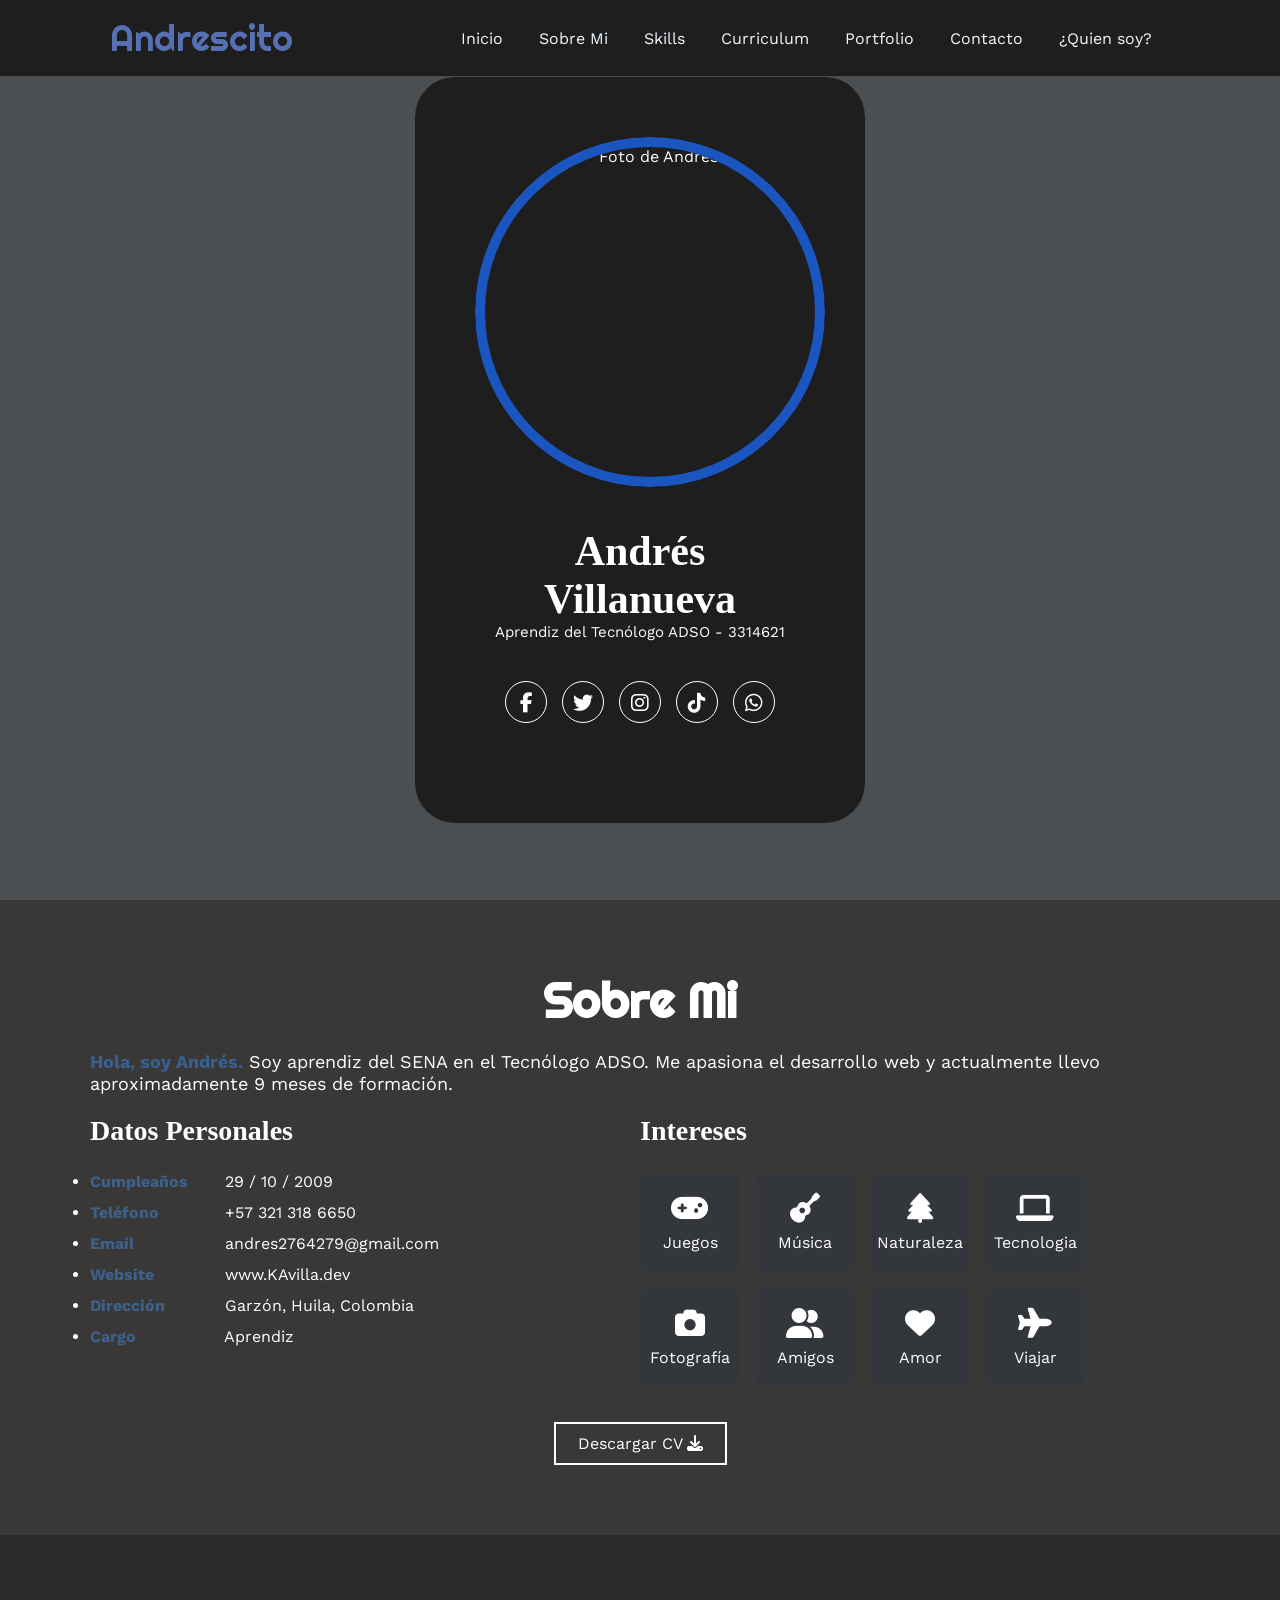
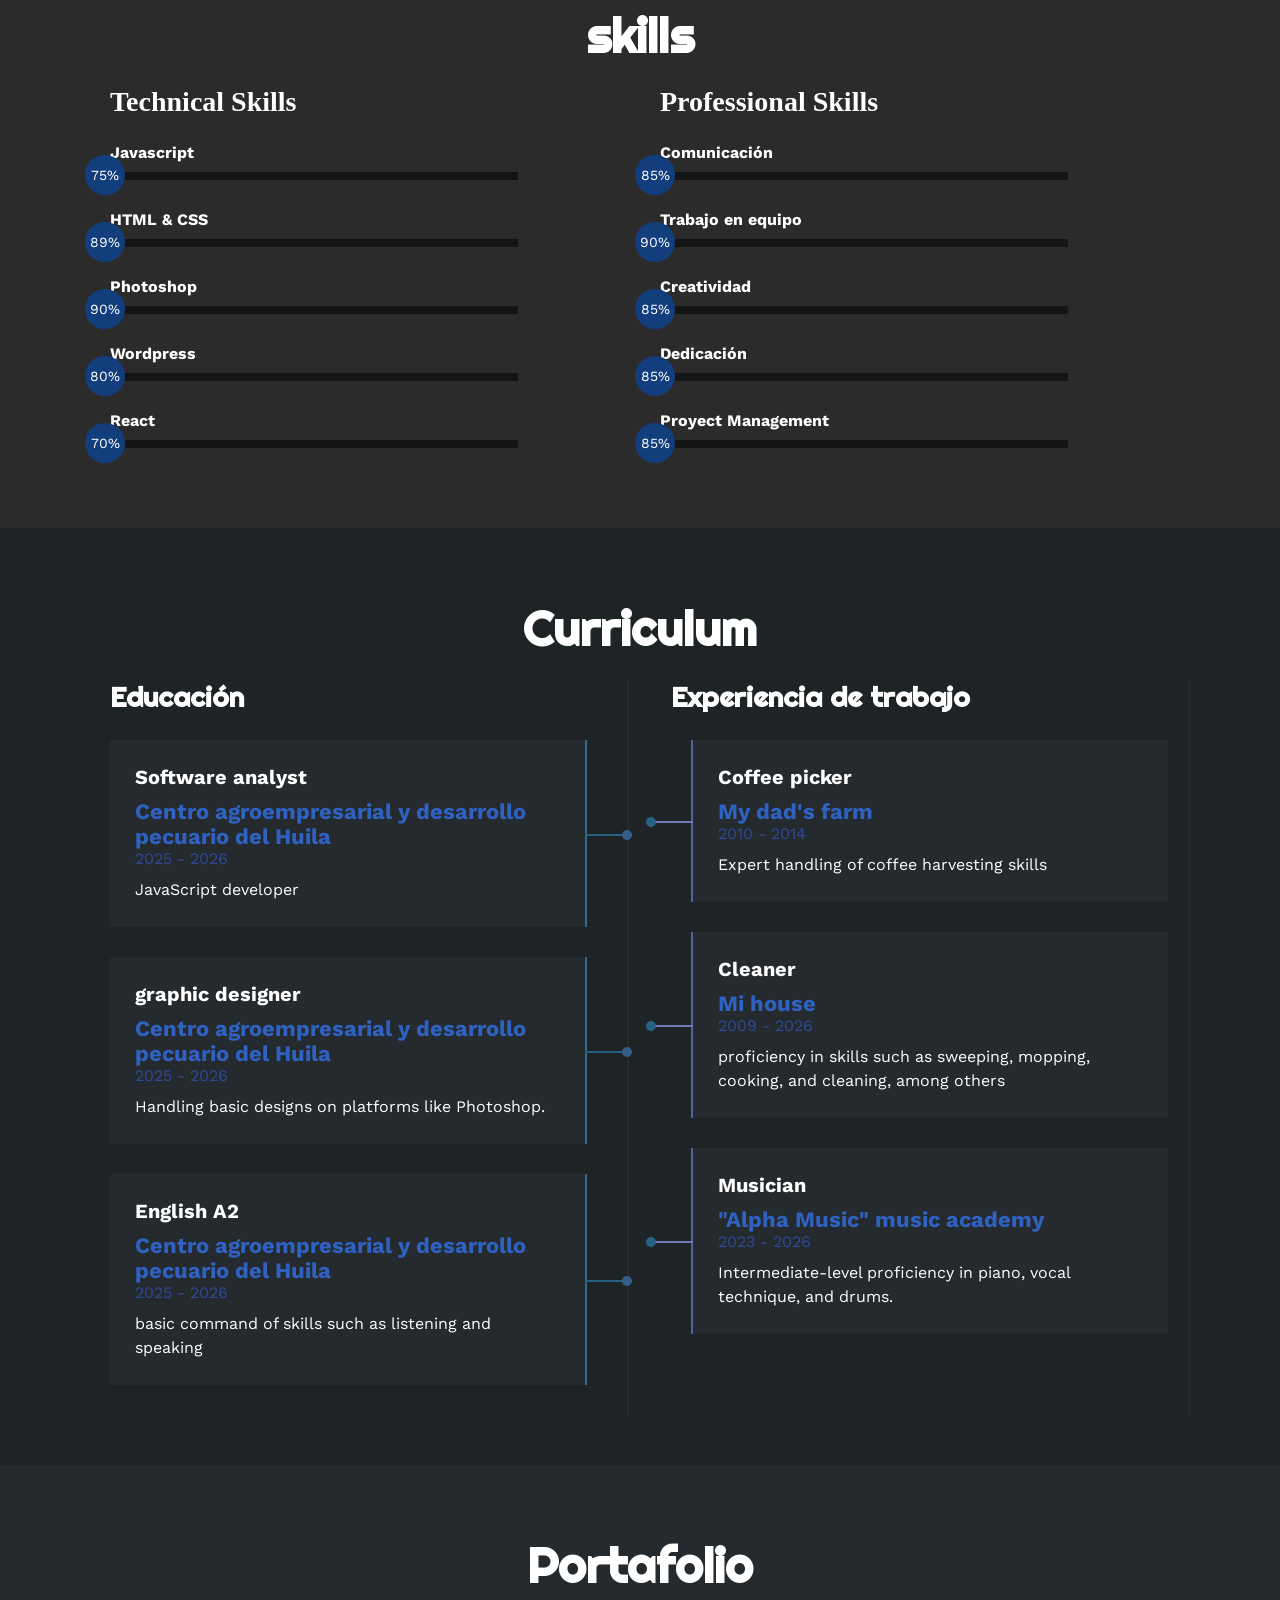
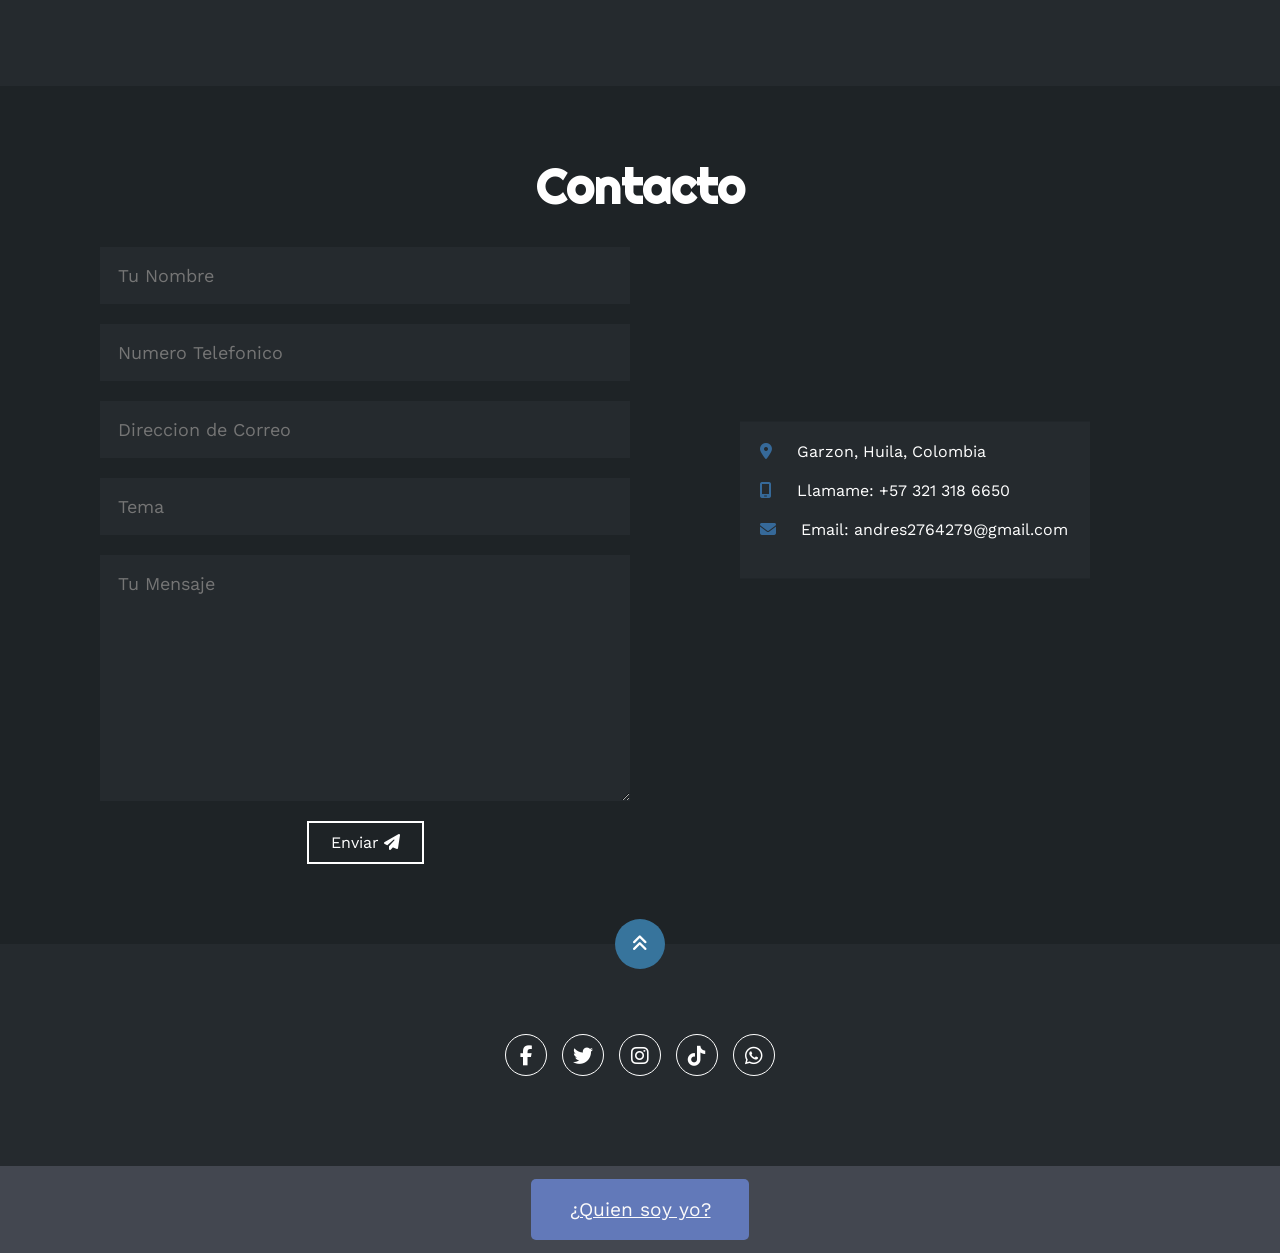
==== index.html @ ea1ba49a "Primera carga del portafolio con estructura" ====
<!DOCTYPE html>
<html lang="en">

<head>
    <meta charset="UTF-8">
    <meta name="viewport" content="width=device-width, initial-scale=1.0">
    <link rel="stylesheet" href="https://cdnjs.cloudflare.com/ajax/libs/font-awesome/6.3.0/css/all.min.css">
    <link rel="stylesheet" href="css/styles.css">
    <title>Portafolio</title>
</head>

<body>

    <div class="container-header">
        <header>

            <div class="logo">
                <a href="#">Andrescito</a>
            </div>

            <nav id="nav">
                <ul>
                    <li><a href="#inicio" onclick="seleccionar()">Inicio</a></li>
                    <li><a href="#sobremi" onclick="seleccionar()">Sobre Mi</a></li>
                    <li><a href="#skills" onclick="seleccionar()">Skills</a></li>
                    <li><a href="#curriculum" onclick="seleccionar()">Curriculum</a></li>
                    <li><a href="#portfolio" onclick="seleccionar()">Portfolio</a></li>
                    <li><a href="#contacto" onclick="seleccionar()">Contacto</a></li>
                    <li><a href="#quiensoy" onclick="seleccionar()">¿Quien soy?</a></li>
                </ul>
            </nav>

            <div class="nav-responsive" onclick="mostrarOcultarMenu()">
                <i class="fa-solid fa-bars"></i>
            </div>

        </header>
    </div>
    
    <section id="inicio" class="inicio">

        <div class="container-banner">

            <div class="container-img">
                <img src="img/andres1.jpeg" alt="Foto de Andrés">
            </div>

            <h1>Andrés Villanueva</h1>

            <h2>Aprendiz del Tecnólogo ADSO - 3314621</h2>

            <div class="redes">
                <a href="https://www.facebook.com/andres.villanueva.492855" target="_blank">
                    <i class="fa-brands fa-facebook-f"></i></a>

                <a href="https://x.com/@AndrsVi8139067" target="_blank">
                    <i class="fa-brands fa-twitter"></i></a>

                <a href="https://www.instagram.com/andresvillanueva304" target="_blank">
                    <i class="fa-brands fa-instagram"></i></a>

                <a href="https://www.tiktok.com/@andres._.6650" target="_blank" rel="noopener noreferrer">
                <i class="fa-brands fa-tiktok"></i></a>

                <a href="https://wa.me/573213186650" target="_blank" rel="noopener noreferrer">
                <i class="fa-brands fa-whatsapp"></i></a>

            </div>

        </div>

    </section>
    
    <section id="sobremi" class="sobremi">

        <div class="container-section">

            <h2>Sobre Mi</h2>

            <p>
                <span>Hola, soy Andrés.</span>
                Soy aprendiz del SENA en el Tecnólogo ADSO. Me apasiona el desarrollo web y
                actualmente llevo aproximadamente 9 meses de formación.
            </p>

            <div class="fila">

                <div class="col">

                    <h3>Datos Personales</h3>

                    <ul>

                        <li>
                            <strong>Cumpleaños</strong>
                            29 / 10 / 2009
                        </li>

                        <li>
                            <strong>Teléfono</strong>
                            +57 321 318 6650
                        </li>

                        <li>
                            <strong>Email</strong>
                            andres2764279@gmail.com
                        </li>

                        <li>
                            <strong>Website</strong>
                            www.KAvilla.dev
                        </li>

                        <li>
                            <strong>Dirección</strong>
                            Garzón, Huila, Colombia
                        </li>

                        <li>
                            <strong>Cargo</strong>
                            Aprendiz
                        </li>

                    </ul>

                </div>

                <div class="col">

                    <h3>Intereses</h3>

                    <div class="container-intereses">

                        <div class="interes">
                            <i class="fa-solid fa-gamepad"></i>
                            <span>Juegos</span>
                        </div>

                        <div class="interes">
                            <i class="fa-solid fa-guitar"></i>
                            <span>Música</span>
                        </div>

                        <div class="interes">
                            <i class="fa-solid fa-tree"></i>
                            <span>Naturaleza</span>
                        </div>

                        <div class="interes">
                            <i class="fa-solid fa-laptop"></i>
                            <span>Tecnologia</span>
                        </div>

                        <div class="interes">
                            <i class="fa-solid fa-camera"></i>
                            <span>Fotografía</span>
                        </div>

                        <div class="interes">
                            <i class="fa-solid fa-user-group"></i>
                            <span>Amigos</span>
                        </div>

                        <div class="interes">
                            <i class="fa-solid fa-heart"></i>
                            <span>Amor</span>
                        </div>

                        <div class="interes">
                            <i class="fa-solid fa-plane"></i>
                            <span>Viajar</span>
                        </div>

                    </div>

                </div>

            </div>

            <button>
                Descargar CV
                <i class="fa-solid fa-download"></i>
                <span class="overlay"></span>
            </button>

        </div>

    </section>

    <section id="skills" class="skills">
        <div class="container-section">
            <h2>skills</h2>
            <div class="fila">
                <div class="col">
                    <h3>Technical Skills</h3>
                    <div class="skill">
                        <span>Javascript</span>
                        <div class="barra-skill">
                            <div class="progreso">
                                <span>75%</span>
                            </div>
                        </div>
                    </div>
                    <div class="skill">
                        <span>HTML & CSS</span>
                        <div class="barra-skill">
                            <div class="progreso">
                                <span>89%</span>
                            </div>
                        </div>
                    </div>
                    <div class="skill">
                        <span>Photoshop</span>
                        <div class="barra-skill">
                            <div class="progreso">
                                <span>90%</span>
                            </div>
                        </div>
                    </div>
                    <div class="skill">
                        <span>Wordpress</span>
                        <div class="barra-skill">
                            <div class="progreso">
                                <span>80%</span>
                            </div>
                        </div>
                    </div>
                    <div class="skill">
                        <span>React</span>
                        <div class="barra-skill">
                            <div class="progreso">
                                <span>70%</span>
                            </div>
                        </div>
                    </div>
                </div>

                <div class="col">
                    <h3>Professional Skills</h3>
                    <div class="skill">
                            <span>Comunicación</span>
                            <div class="barra-skill">
                                <div class="progreso">
                                    <span>85%</span>
                                </div>
                            </div>
                    </div>
                    <div class="skill">
                            <span>Trabajo en equipo</span>
                            <div class="barra-skill">
                                <div class="progreso">
                                    <span>90%</span>
                                </div>
                            </div>
                    </div>
                    <div class="skill">
                            <span>Creatividad</span>
                            <div class="barra-skill">
                                <div class="progreso">
                                    <span>85%</span>
                                </div>
                            </div>
                    </div>
                    <div class="skill">
                            <span>Dedicación</span>
                            <div class="barra-skill">
                                <div class="progreso">
                                    <span>85%</span>
                                </div>
                            </div>
                    </div>
                    <div class="skill">
                            <span>Proyect Management</span>
                            <div class="barra-skill">
                                <div class="progreso">
                                    <span>85%</span>
                                </div>
                            </div>
                    </div>
                </div>
            </div>
        </div>
    </section>

    <section id="curriculum" class="curriculum">
        <div class="container-section">
            <h2>Curriculum</h2>
            <div class="fila">
                <div class="col izquierda">
                    <h3>Educación</h3>
                    <div class="item izq">
                        <h4>Software analyst</h4>
                        <span class="casa">Centro agroempresarial y desarrollo pecuario del Huila</span>
                        <span class="fecha">2025 - 2026</span>
                        <p>JavaScript developer</p>
                        <div class="conectori">
                            <div class="circuloi"></div>
                        </div>
                    </div>
                    <div class="item izq">
                        <h4>graphic designer</h4>
                        <span class="casa">Centro agroempresarial y desarrollo pecuario del Huila</span>
                        <span class="fecha">2025 - 2026</span>
                        <p>Handling basic designs on platforms like Photoshop.</p>
                        <div class="conectori">
                            <div class="circuloi"></div>
                        </div>
                    </div>
                    <div class="item izq">
                        <h4>English A2</h4>
                        <span class="casa">Centro agroempresarial y desarrollo pecuario del Huila</span>
                        <span class="fecha">2025 - 2026</span>
                        <p>basic command of skills such as listening and speaking</p>
                        <div class="conectori">
                            <div class="circuloi"></div>
                        </div>
                    </div>
                </div>
                <div class="col derecha">
                    <h3>Experiencia de trabajo</h3>
                    <div class="item der">
                        <h4>Coffee picker</h4>
                        <span class="casa">My dad's farm</span>
                        <span class="fecha">2010 - 2014</span>
                        <p>Expert handling of coffee harvesting skills</p>
                        <div class="conectord">
                            <div class="circulod"></div>
                        </div>
                    </div>
                    <div class="item der">
                        <h4>Cleaner</h4>
                        <span class="casa">Mi house</span>
                        <span class="fecha">2009 - 2026</span>
                        <p>proficiency in skills such as sweeping, mopping, cooking, and cleaning, among others</p>
                        <div class="conectord">
                            <div class="circulod"></div>
                        </div>
                    </div>
                    <div class="item der">
                        <h4>Musician</h4>
                        <span class="casa">"Alpha Music" music academy</span>
                        <span class="fecha">2023 - 2026</span>
                        <p>Intermediate-level proficiency in piano, vocal technique, and drums.</p>
                        <div class="conectord">
                            <div class="circulod"></div>
                        </div>
                    </div>
                </div>
            </div>
        </div>
    </section>

    <section id="portfolio" class="portfolio">
        <div class="container-section">
            <h2>Portafolio</h2>
            <div class="galeria">
                <div class="proyecto">
                    <img src="img/p1.jpeg" alt="">
                    <div class="overlay">
                        <h3>Ejercicio de desarrollo de sofware</h3>
                        <p>Fotografia</p>
                    </div>
                </div>
                <div class="proyecto">
                    <img src="img/p2.jpeg" alt="">
                    <div class="overlay">
                        <h3>Ejercicio de desarrollo de sofware</h3>
                        <p>Fotografia</p>
                    </div>
                </div>
                <div class="proyecto">
                    <img src="img/p3.jpeg" alt="">
                    <div class="overlay">
                        <h3>Ejercicio de desarrollo de sofware</h3>
                        <p>Fotografia</p>
                    </div>
                </div>
                <div class="proyecto">
                    <img src="img/p4.jpeg" alt="">
                    <div class="overlay">
                        <h3>Ejercicio de desarrollo de sofware</h3>
                        <p>Fotografia</p>
                    </div>
                </div>
                <div class="proyecto">
                    <img src="img/p5.jpeg" alt="">
                    <div class="overlay">
                        <h3>Ejercicio de desarrollo de sofware/h3>
                        <p>Fotografia</p>
                    </div>
                </div>
                <div class="proyecto">
                    <img src="img/p6.jpeg" alt="">
                    <div class="overlay">
                        <h3>Ejercicio de desarrollo de sofware</h3>
                        <p>Fotografia</p>
                    </div>
                </div>
            </div>
        </div>
    </section>
    <section id="contacto" class="contacto">
        <div class="container-section">
            <h2>Contacto</h2>
            <div class="fila">
                <div class="col">
                    <input type="text" placeholder="Tu Nombre">
                    <input type="email" placeholder="Numero Telefonico">
                    <input type="text" placeholder="Direccion de Correo">
                    <input type="text" placeholder="Tema">
                    <textarea name="" id="" cols="30" rows="10" placeholder="Tu Mensaje"></textarea>
                    <button>Enviar
                        <i class="fa-solid fa-paper-plane"></i>
                        <span class="overlay"></span>
                    </button>
                </div>
                <div class="col">
                    <img src="img/ubicación3.jpeg" alt="">
                    <div class="info">
                        <ul>
                            <li>
                                <i class="fa-solid fa-location-dot"></i>
                                Garzon, Huila, Colombia
                            </li>
                            <li>
                                <i class="fa-solid fa-mobile-screen"></i>
                                Llamame: +57 321 318 6650
                            </li>
                            <li>
                                <i class="fa-solid fa-envelope"></i>
                                Email: andres2764279@gmail.com
                            </li>
                        </ul>
                    </div>
                </div>
            </div>
        </div>
    </section>

    <footer>
        <a href="#inicio" class="arriba">
            <i class="fa-solid fa-angles-up"></i>
        </a>
        <div class="redes">
            <a href="#"><i class="fa-brands fa-facebook-f"></i></a>
            <a href="#"><i class="fa-brands fa-twitter"></i></a>
            <a href="#"><i class="fa-brands fa-instagram"></i></a>
            <a href="#"><i class="fa-brands fa-tiktok"></i></a>
            <a href="#"><i class="fa-brands fa-whatsapp"></i></a>
        </div>
    </footer>
    <script src="js/script.js"></script>

    <section id="quiensoy" class="quiensoy">
        <div class="contenedor">
            <a href="quiensoyyo/index.html" target="_blank" class="boton">¿Quien soy yo?</a>
            
        </div>
    </section>
    
</body>
</html>
---- css/styles.css ----
@import url('https://fonts.googleapis.com/css2?family=Righteous&family=Work+Sans:wght@100;200;400;600;800&display=swap');

*{
    box-sizing: border-box;
    font-family: 'Work Sans';
    margin: 0;
    padding: 0;
}

html{
    scroll-behavior: smooth;
}   

.container-header{
    background: #1e1e1e;
    position: fixed;
    width: 100%;
    top: 0;
    left: 0;
    z-index: 99;
}

.container-header header {
    max-width: 1100px; 
    margin: auto;
    display: flex;
    justify-content: space-between;
    align-items: center;
    padding: 15px 20px;
}

.container-header header .logo a{
    font-family: 'Righteous';
    font-size: 36px;
    color: rgb(87, 112, 180);
    text-decoration: none;
}

.container-header header ul{
    display: flex;
    list-style: none;
}

.container-header header nav ul li a{
    text-align: none;
    color: aliceblue;
    margin: 0 15px;
    padding: 3px;
    transition: .5s;
    text-decoration: none;
}

.container-header header nav ul li a:hover{
    color: rgb(63, 126, 163);
}

.nav-responsive{
    background-color: rgb(97, 119, 180);
    color: #fff;
    padding: 5px 10px;
    border-radius: 5px;
    cursor: pointer;
    display: none;
}

.inicio {
   
    background: linear-gradient(to top, rgba(30, 35, 38, 0.8), rgba(30, 35, 38, 0.8)), url(../img/fondo.jpeg) no-repeat center center;
    background-size: cover;
    height: 100vh;
    color: #fff;
    display: flex;
    align-items: center;
}


.container-img {
    border-radius: 50%; 
    overflow: hidden;   
    width: 350px; 
    height: 350px;
}

.container-img img {
    width: 100%;
    height: 100%;
    object-fit: cover; 
}

.inicio .container-banner{
    padding: 60px;
    background-color: #1e1e1e;
    max-width: 450px;
    margin: auto;
    text-align: center;
    border-radius: 40px;
}

.inicio .container-banner img{
    margin-top: 40px;
    border: 10px solid #1b55c0;
    display: block;
    margin: auto;
    border-radius: 100%;
}

.inicio .container-banner h1{
    margin-top: 40px;
    font-size: 42px;
    font-family: 'Rihgteous';
}

.inicio .container-banner h2{
    font-size: 15px;
    font-weight: normal;
}


.inicio .container-banner .redes a{
    color: #fff;
    display: inline-block;
    text-decoration: none;
    border: 1px solid #fff;
    border-radius: 100%;
    width: 42px; 
    height: 42px; 
    line-height: 42px;
    margin: 40px 5px;
    font-size: 20px;
    transition: .3s;
}

.inicio .container-banner .redes a:hover{
    background-color: rgb(35, 92, 126);
}

.sobremi{
    background-color: rgb(58, 55, 55);
    color: #fff;
    padding: 50px 20px;
}

.sobremi .container-section{
    max-width: 1100px;
    margin: auto;
}

.sobremi h2{
    font-size: 48px;
     font-family: 'Righteous';
     text-align: center;
     padding: 20px 0;
}

.sobremi .container-section p{
    font-size: 18px;
    line-height: 22px;
    margin-bottom: 20px;
}

.sobremi .container-section p span{
    color: rgb(54, 96, 143);
    font-weight: bold;
}

.sobremi .fila{
    display: flex;
}

.sobremi .fila .col{
    width: 50%;
}

.sobremi .fila .col h3{
    font-size: 28px;
    font-family: 'Rihgteous';
    margin-bottom: 25px;
}

.sobremi .fila .col ul li{
    margin: 12px 0;
}

.sobremi .fila .col ul li strong{
    display: inline-block;
    color: rgb(60, 97, 139);
    width: 130px;
}


.sobremi .fila .col ul li span{
    background-color: rgb(62, 111, 158);
    padding: 3px;
    font-weight: bold;
    border-radius: 5px;
}

.sobremi .fila .col .container-intereses{
    display: flex;
    flex-wrap: wrap;
}

.sobremi .fila .col .container-intereses .interes{
    width: 100px;
    height: 100px;
    background-color: #33363b;
    border-radius: 10px;
    margin: 0 15px 15px 0;
    display: flex;
    flex-direction: column;
    align-items: center;
    justify-content: center;
    transition: .3s;
}

.sobremi .fila .col .container-intereses .interes:hover{
    background-color: rgb(78, 113, 167);
}

/* quedé en la pagina 21 listo para pasar a la 22*/

.sobremi .fila .col .container-intereses .interes i{
    font-size: 30px;
    margin-bottom: 10px;
}

.sobremi button{
    cursor: pointer;
    background-color: transparent;
    border: 2px solid #fff;
    width: fit-content;
    display: block;
    margin: 20px auto;
    padding: 10px 22px;
    font-size: 16px;
    color: #fff;
    position: relative;
    z-index: 10;
}

.sobremi button .overlay{
    position: absolute;
    top: 0;
    left: 0;
    width: 0;
    height: 100%;
    background-color: #2f5d92;
    z-index: -1;
    transition: 1s;
}


.sobremi button:hover .overlay{
    width: 100%;
}

.skills{
    background-color: #2c2b2b;
    color: #fff;
    padding: 50px 20px;
}

.skills .container-section{
    max-width: 1100px;
    margin: auto;
}

.skills h2{
    font-size: 48px;
        font-family: 'Righteous';
        text-align: center;
        padding: 20px 0;
}

.skills .fila{
    display: flex;
}

.skills .fila .col{
    width: 50%;
    padding: 0 20px;
}

.skills .fila .col h3{
    font-size: 28px;
    font-family: 'Rightous';
    margin-bottom: 25px;
}

.skills .skill > span{
    font-weight: bold;
    display: block;
    margin-bottom: 10px;
}

.skills .skill .barra-skill{
    height: 8px;
    width: 80%;
    background-color: #131517;
    position: relative;
    margin-bottom: 30px;
}

.skills .skill .progreso{
    background-color: #4d4bb1;
    position: absolute;
    top: 0;
    left: 0;
    height: 8px;
}

.skills .skill .barra-skill span{
    position: absolute;
    height: 40px;
    width: 40px;
    background-color: #133e7e;
    border-radius: 50px;
    line-height: 40px;
    text-align: center;
    top: -17px;
    right: -15px;
    font-size: 14px;
}


.skills .skill .javascript{
    width: 0%;
    animation: 2s javascript forwards;
}

@keyframes javascript{
    0%{width: 0%;}
    100%{width: 75%;}
}


.skills .skill .htmlcss{
    width: 0%;
    animation: 2s htmlcss forwards;
}

@keyframes htmlcss{
    0%{width: 0%;}
    100%{width: 89%;}
}


.skills .skill .photoshop{
    width: 0%;
    animation: 2s photoshop forwards;
}

@keyframes photoshop{
    0%{width: 0%;}
    100%{width: 90%;}
}


.skills .skill .wordpress{
    width: 0%;
    animation: 2s wordpress forwards;
}

@keyframes wordpress{
    0%{width: 0%;}
    100%{width: 80%;}
}


.skills .skill .react{
    width: 0%;
    animation: 2s react forwards;
}

@keyframes react{
    0%{width: 0%;}
    100%{width: 70%;}
}


.skills .skill .comunicacion{
    width: 0%;
    animation: 2s comunicacion forwards;
}

@keyframes comunicacion{
    0%{width: 0%;}
    100%{width: 85%;}
}


.skills .skill .equipo{
    width: 0%;
    animation: 2s equipo forwards;
}

@keyframes equipo{
    0%{width: 0%;}
    100%{width: 90%;}
}


.skills .skill .creatividad{
    width: 0%;
    animation: 2s creatividad forwards;
}

@keyframes creatividad{
    0%{width: 0%;}
    100%{width: 99%;}
}


.skills .skill .dedicacion{
    width: 0%;
    animation: 2s dedicacion forwards;
}

@keyframes dedicacion{
    0%{width: 0%;}
    100%{width: 80%;}
}


.skills .skill .proyectmanagement{
    width: 0%;
    animation: 2s proyectmanagement forwards;
}

@keyframes proyectmanagement{
    0%{width: 0%;}
    100%{width: 85%;}
}


.curriculum{
    background-color: #1e2326;
    color: #fff;
    padding: 50px 20px;
}

.curriculum .container-section{
    max-width: 1100px;
    margin: auto;
}

.curriculum h2{
    font-size: 48px;
        font-family: 'Righteous';
        text-align: center;
        padding: 20px 0;
}

.curriculum .fila{
    display: flex;
    justify-content: space-between;
}

.curriculum .fila .col{
    width: 49%;
    padding: 0 20px;
}

.curriculum .fila .col h3{
    font-size: 28px;
    font-family: 'Righteous';
    margin-bottom: 25px;
}

.curriculum .fila .izquierda{
    border-right: 2px solid #252a2e;
}

.curriculum .fila .derecha{
    border-right: 2px solid #252a2e;
}

.curriculum .fila .item{
    padding: 25px;
    margin-bottom: 30px;
    background-color: #252a2e;
    position: relative;
}

.curriculum .fila .item h4{
    font-size: 20px;
    margin-bottom: 10px;
}

.curriculum .fila .item .casa{
    color: #2e61c0;
    font-size: 22px;
    font-weight: bold;
    display: block;
}

.curriculum .fila .item .fecha{
    display: block;
    color: #2e4a97;
    margin-bottom: 10px;
}

.curriculum .fila .item p{
    line-height: 24px;
}

.curriculum .fila .izq{
    border-right: 2px solid #32698d;
    margin-right: 20px;
}

.curriculum .fila .der{
    border-left: 2px solid #4a67a3;
    margin-left: 20px;
}

.curriculum .fila .item .conectori{
    height: 2px;
    background-color: #286081;
    width: 47px;
    position: absolute;
    top: 50%;
    right: -47px;
    z-index: 5;
}

.curriculum .fila .item .conectori .circuloi{
    display: block;
    height: 10px;
    width: 10px;
    border-radius: 50%;
    background-color: #375e8a;
    float: right;
    position: relative;
    bottom: 4px;
}

.curriculum .fila .item .conectord{
    height: 2px;
    background-color: #707bbb;
    width: 47px;
    position: absolute;
    top: 50%;
    left: -47px;
    z-index: 5;
}

.curriculum .fila .item .conectord .circulod{
    display: block;
    height: 10px;
    width: 10px;
    border-radius: 50%;
    background-color: #276285;
    float: left;
    position: relative;
    bottom: 4px;
}

.portfolio{
    background-color: #252a2e;
    color: #fff;
    padding: 50px 20px;
}

.portfolio .container-section{
    max-width: 1100px;
    margin: auto;
}

.portfolio h2{
    font-size: 48px;
        font-family: 'Righteous';
        text-align: center;
        padding: 20px 0;
}

.portfolio .galeria{
    display: flex;
    flex-wrap: wrap;
    justify-content: space-around;
}

.portfolio .galeria .proyecto{
    position: relative;
    max-width: 340px;
    height: fit-content;
    margin: 10px;
    cursor: pointer;
}

.portfolio .galeria img{
    width: 100%;
    display: block;
}

.portfolio .galeria .proyecto .overlay{
    position: absolute;
    top: 0;
    width: 100%;
    height: 100%;
    text-align: center;
    background: linear-gradient(rgba(79, 113, 165, 0.8), rgba(65, 93, 145, 0.8));
    display: flex;
    flex-direction: column;
    justify-content: center;
    transition: 1s;
    font-size: 18px;
    letter-spacing: 3px;
    opacity: 0;
}

.portfolio .galeria .proyecto h3{
    margin-bottom: 20px;
    transition: 1s;
}

.portfolio .galeria .proyecto .overlay:hover{
    opacity: 1;
}

.portfolio .galeria .proyecto .overlay:hover h3{
    margin-bottom: 0px;
}

.contacto{
    background-image: url(../img/fondo2.jpeg);
    background-color: #1e2326;
    color: #fff;
    padding: 50px 0;
}

.contacto .container-section{
    max-width: 1100px;
    margin: auto;
}

.contacto h2{
    font-size: 48px;
    font-family: 'Righteous';
    text-align: center;
    padding: 20px 0;
}

.contacto .fila{
    display: flex;
}

.contacto .col{
    width: 50%;
    padding: 10px;
    position: relative;
}

.contacto .col input, .contacto .col textarea{
    display: block;
    width: 100%;
    padding: 18px;
    border: none;
    margin-bottom: 20px;
    background-color: #252a2e;
    color: #fff;
    font-size: 18px;
}

.contacto button{
    cursor: pointer;
    background-color: transparent;
    border: 2px solid #fff;
    width: fit-content;
    display: block;
    margin: 20px auto;
    padding: 10px 22px;
    font-size: 16px;
    color: #fff;
    position: relative;
    z-index: 10;
}

.contacto button .overlay{
    position: absolute;
    top: 0;
    left: 0;
    width: 0;
    height: 100%;
    background-color: #3a78ac;
    transition: 1s;
    z-index: -1;
}

.contacto button:hover .overlay{
    width: 100%;
}

.contacto .col img{
    width: 100%;
}

.contacto .col .info{
    position: absolute;
    top: 40%;
    background-color: #252a2e;
    padding: 20px;
    width: 350px;
    left: 50%;
    transform: translate(-50%, -50%);
}

.contacto .col .info ul{
    list-style: none;
}

.contacto .col .info ul li{
    margin-bottom: 20px;
}

.contacto .col .info ul li i{
    color: #366999;
    display: inline-block;
    margin-right: 20px;
}

footer{
    background-color: #252a2e;
    color: #fff;
    padding: 50px 0 30px 0;
    text-align: center;
    position: relative;
    width: 100%;
}

footer .redes{
    margin-bottom: 20px;
}

footer .redes a{
    color: #fff;
    display: inline-block;
    text-decoration: none;
    border: 1px solid #fff;
    border-radius: 100%;
    width: 42px;
    height: 42px;
    line-height: 42px;
    margin: 40px 5px;
    font-size: 20px;
    transition: 3s;
}

footer .arriba{
    display: block;
    width: 50px;
    height: 50px;
    background-color: #37749c;
    color: #fff;
    position: absolute;
    left: 50%;
    transform: translateX(-50%);
    top: -25px;
    border-radius: 50%;
    line-height: 50px;
    font-size: 18px;
}

@media screen and (max-width:980px){
    nav{
        display: none;
    }
    .nav-responsive{
        display: block;
    }
    nav.responsive{
        display: block;
        position: absolute;
        right: 0;
        top: 75px;
        background-color: #252a2e;
        width: 180px;
    }
    nav.responsive ul{
        display: block !important;
    }
    nav.responsive ul li{
        border-bottom: 1px solid #fff;
        padding: 10px 0;
    }
}

@media screen and (max-width:700px){

    .sobremi .fila{
        display: block;
    }

    .sobremi .fila .col{
        width: fit-content;
    }

    .skills .fila{
        display: block;
    }

    .skills .fila .col{
        width: 100%;
    }

    .skills .fila .col .barra-skill{
        width: 100%;
    }

    .curriculum .fila{
        display: block;
    }

    .curriculum .fila .col{
        width: 90%;
    }

    .curriculum .fila .derecha{
        margin-left: 20px;
    }

    .portfolio .galeria{
        display: block;
        width: 100%;
    }

    .portfolio .galeria .proyecto{
        max-width: 100%;
    }

    .portfolio .galeria .proyecto img{
        width: 100%;
    }

    .contacto .fila{
        display: block;
    }

    .contacto .fila .col{
        width: 100%;
    }
}

.contenedor {
    background: rgb(67, 71, 80);
    padding: 2em;
    box-shadow: 0 4px 8px rgba(0,0,0,0.1);
    text-align: center;
}

.boton {
    margin: 10px;
    padding: 1em 2em;
    font-size: 1.2em;
    cursor: pointer;
    background-color: #6279b9;
    color: rgb(252, 251, 251);
    border: none;
    border-radius: 5px;
    transition: background-color 0.3s;
}

.boton:hover {
    background-color: #0b4e91;
}
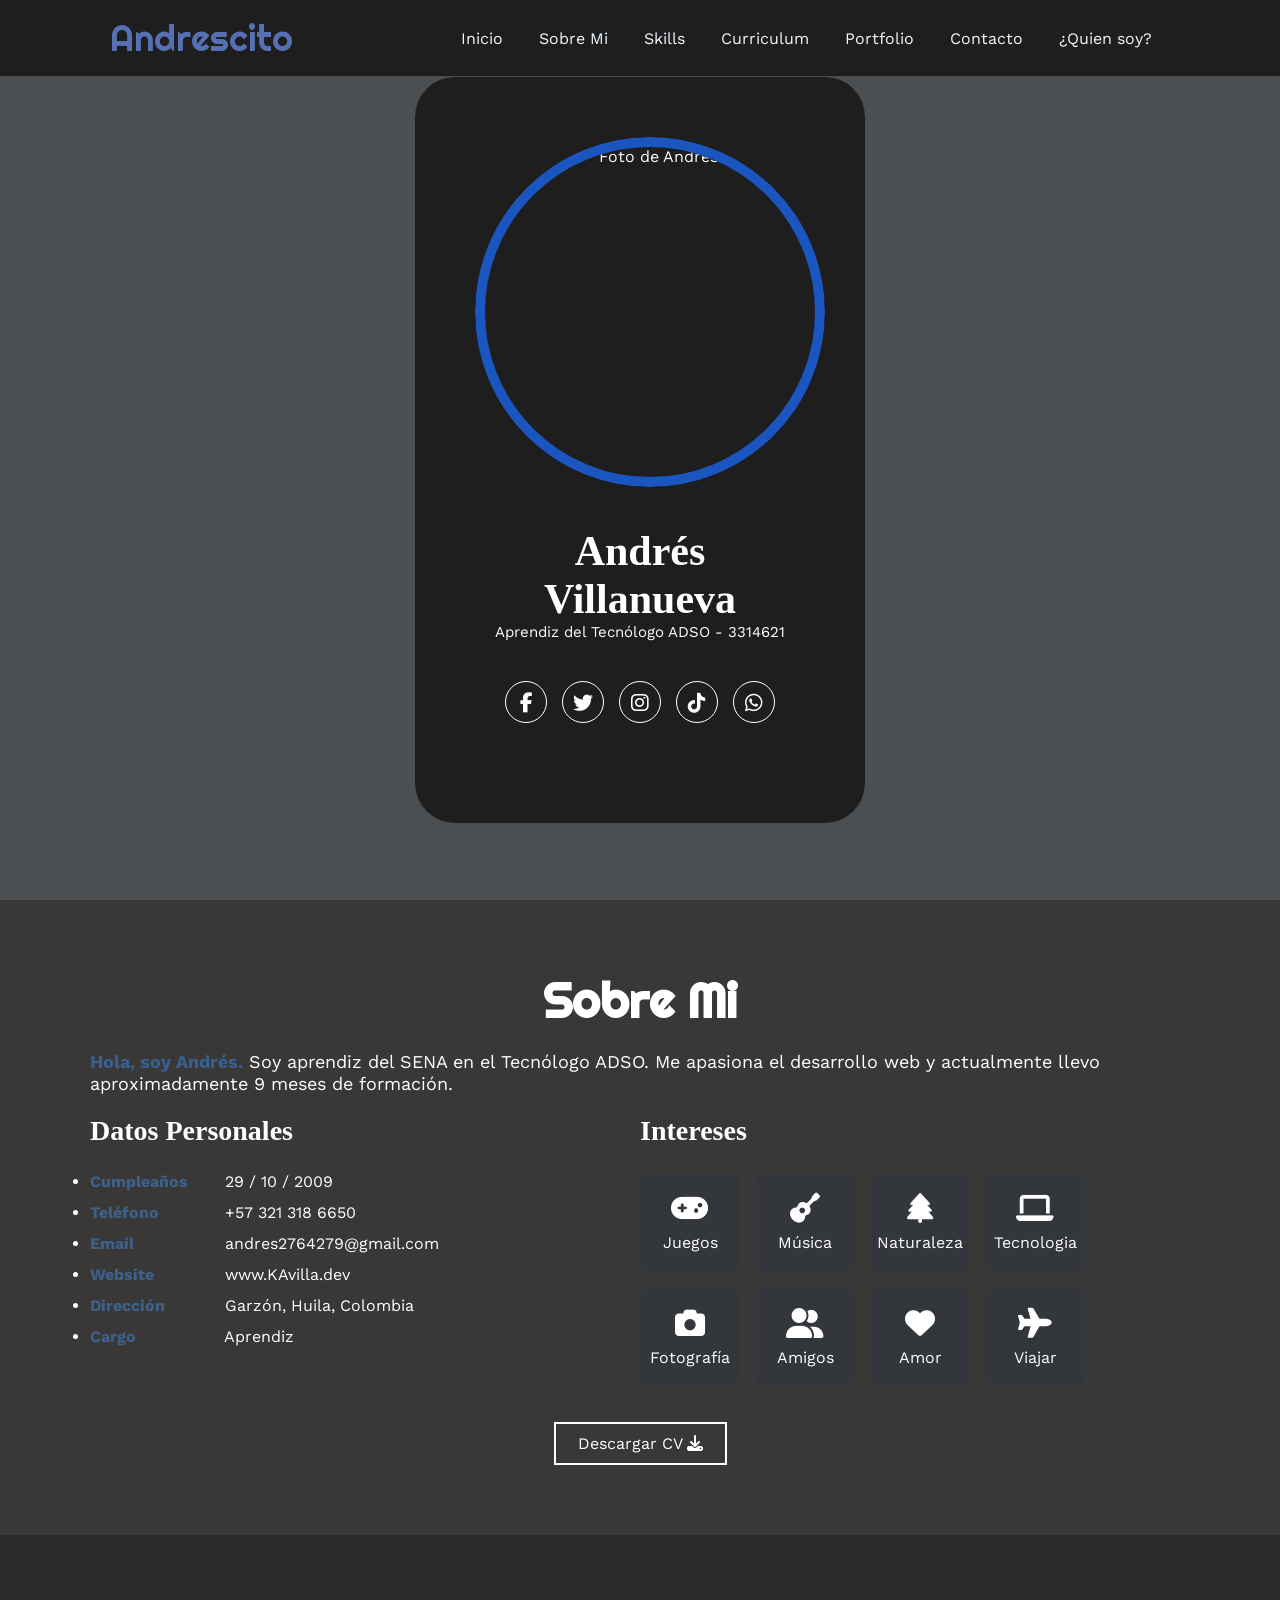
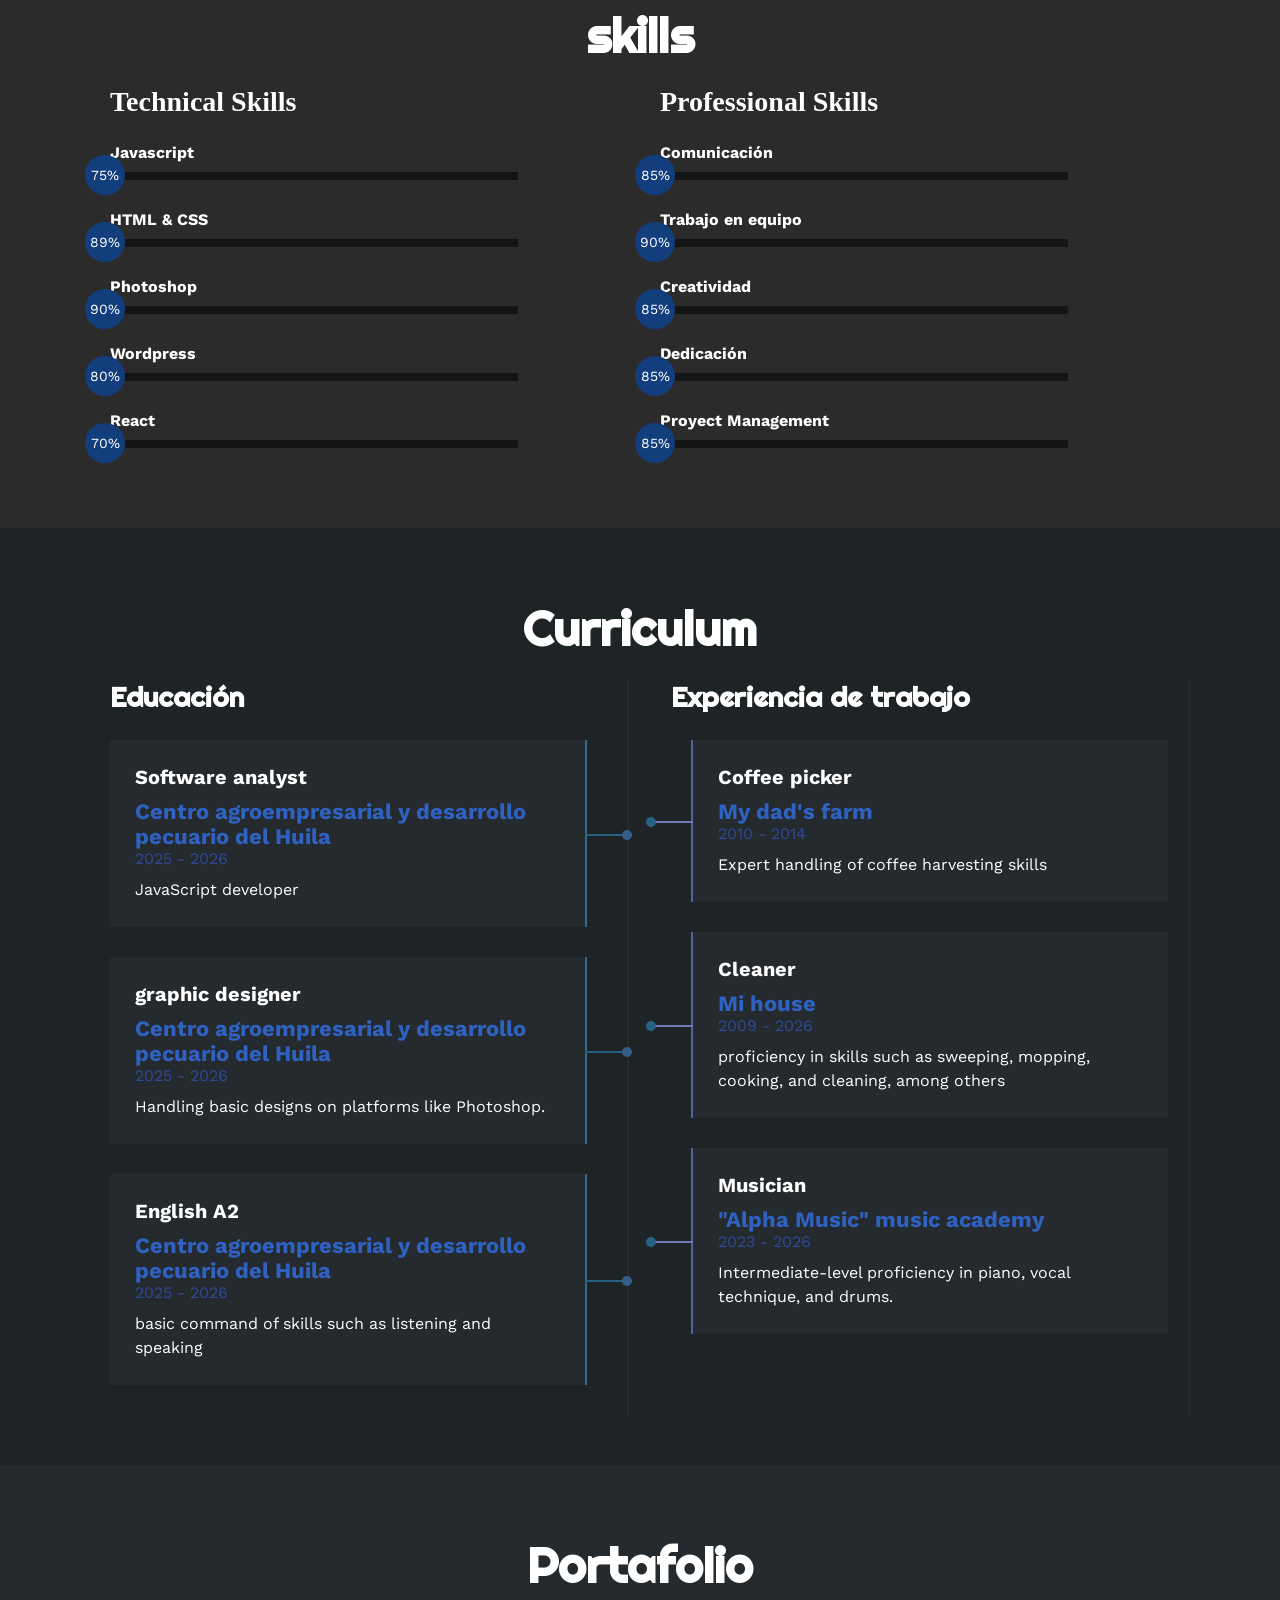
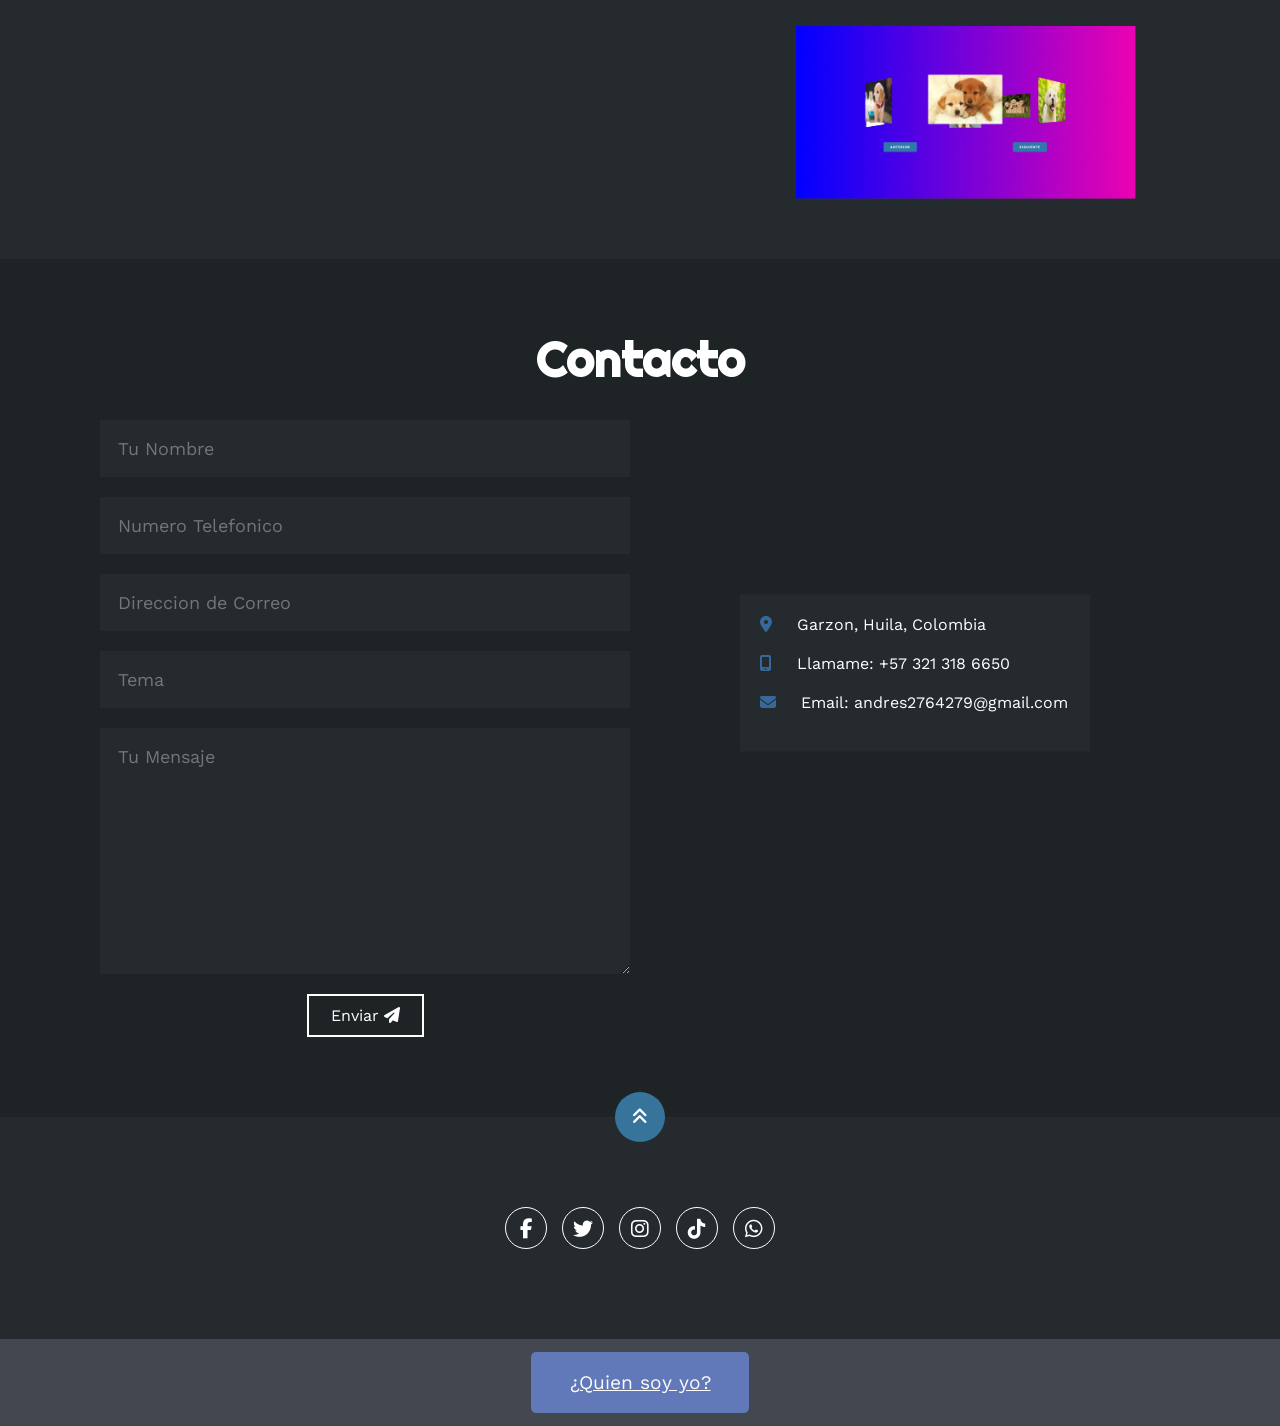
==== commit 9f49ad06: "Segunda carga del portafolio, actualizacion en el contenido del portafolio en la sección de trabajos" ====
--- a/index.html
+++ b/index.html
@@ -354,20 +354,25 @@
         <div class="container-section">
             <h2>Portafolio</h2>
             <div class="galeria">
-                <div class="proyecto">
-                    <img src="img/p1.jpeg" alt="">
-                    <div class="overlay">
-                        <h3>Ejercicio de desarrollo de sofware</h3>
-                        <p>Fotografia</p>
-                    </div>
-                </div>
-                <div class="proyecto">
-                    <img src="img/p2.jpeg" alt="">
-                    <div class="overlay">
-                        <h3>Ejercicio de desarrollo de sofware</h3>
-                        <p>Fotografia</p>
-                    </div>
-                </div>
+                <a href="evidences/CambioColor.DOM002/index.html" target="_blank">
+                    <div class="proyecto">
+                        <img src="img/p1.jpeg" alt="">
+                        <div class="overlay">
+                            <h3>Ejercicio de desarrollo de sofware</h3>
+                            <p>Fotografia</p>
+                        </div>
+                    </div>
+                </a>
+                <a href="evidences/JuegoPalabras.DOM13/index.html" target="_blank">
+                    <div class="proyecto">
+                        <img src="img/p2.jpeg" alt="">
+                        <div class="overlay">
+                            <h3>Ejercicio de desarrollo de sofware</h3>
+                            <p>Fotografia</p>
+                        </div>
+                    </div>
+                </a>
+                <a href="evidences/Registro.DOM14/index.html" target="_blank">
                 <div class="proyecto">
                     <img src="img/p3.jpeg" alt="">
                     <div class="overlay">
@@ -375,6 +380,8 @@
                         <p>Fotografia</p>
                     </div>
                 </div>
+                </a>    
+                <a href="evidences/ListaProductos.DOM/index.html" target="_blank">
                 <div class="proyecto">
                     <img src="img/p4.jpeg" alt="">
                     <div class="overlay">
@@ -382,6 +389,8 @@
                         <p>Fotografia</p>
                     </div>
                 </div>
+                </a>
+                <a href="evidences/ListaTareas.DOM12/index.html" target="_blank">
                 <div class="proyecto">
                     <img src="img/p5.jpeg" alt="">
                     <div class="overlay">
@@ -389,6 +398,8 @@
                         <p>Fotografia</p>
                     </div>
                 </div>
+                </a>
+                <a href="evidences/Calculadora.DOM11/index.html" target="_blank">
                 <div class="proyecto">
                     <img src="img/p6.jpeg" alt="">
                     <div class="overlay">
@@ -396,6 +407,16 @@
                         <p>Fotografia</p>
                     </div>
                 </div>
+                </a>
+                <a href="evidences/Galeria3d.DOM008/index.html" target="_blank">
+                <div class="proyecto">
+                    <img src="img/p7.jpeg" alt="">
+                    <div class="overlay">
+                        <h3>Ejercicio de desarrollo de sofware</h3>
+                        <p>Fotografia</p>
+                    </div>
+                </div>
+                </a>
             </div>
         </div>
     </section>
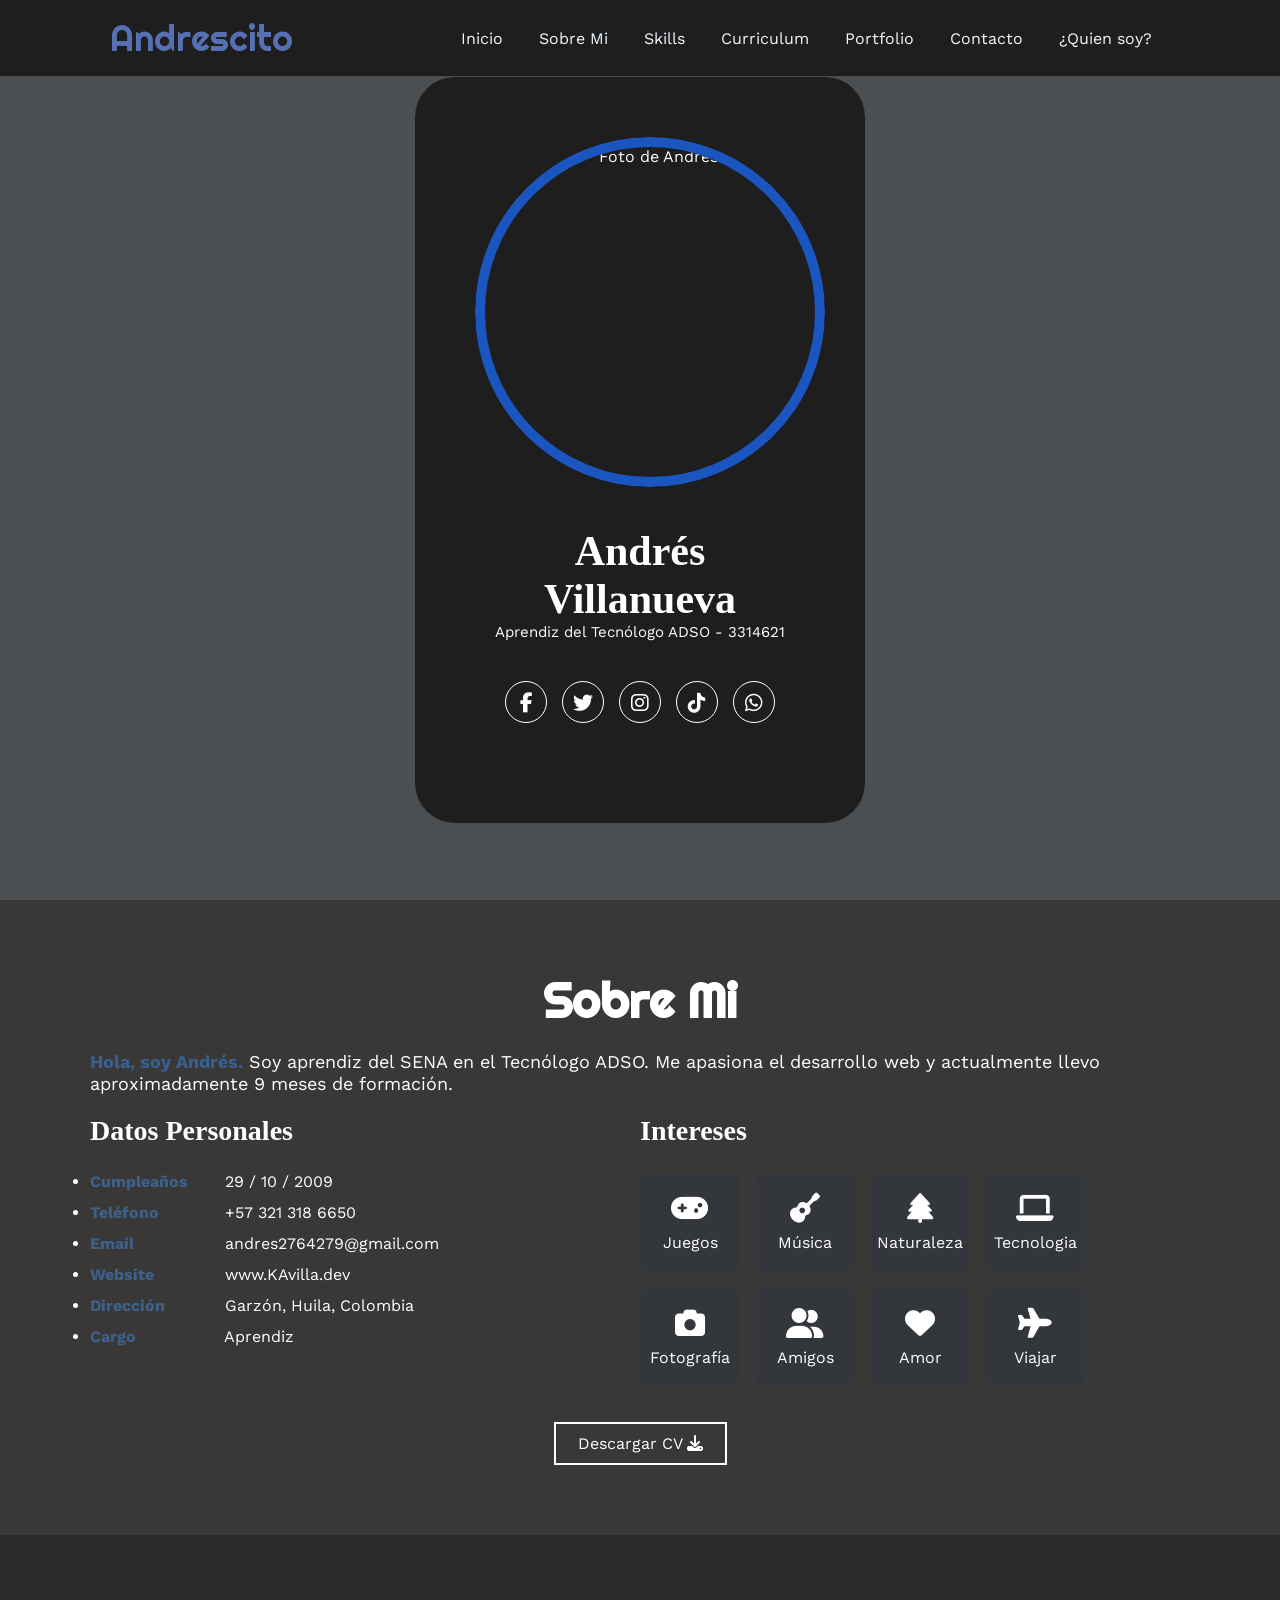
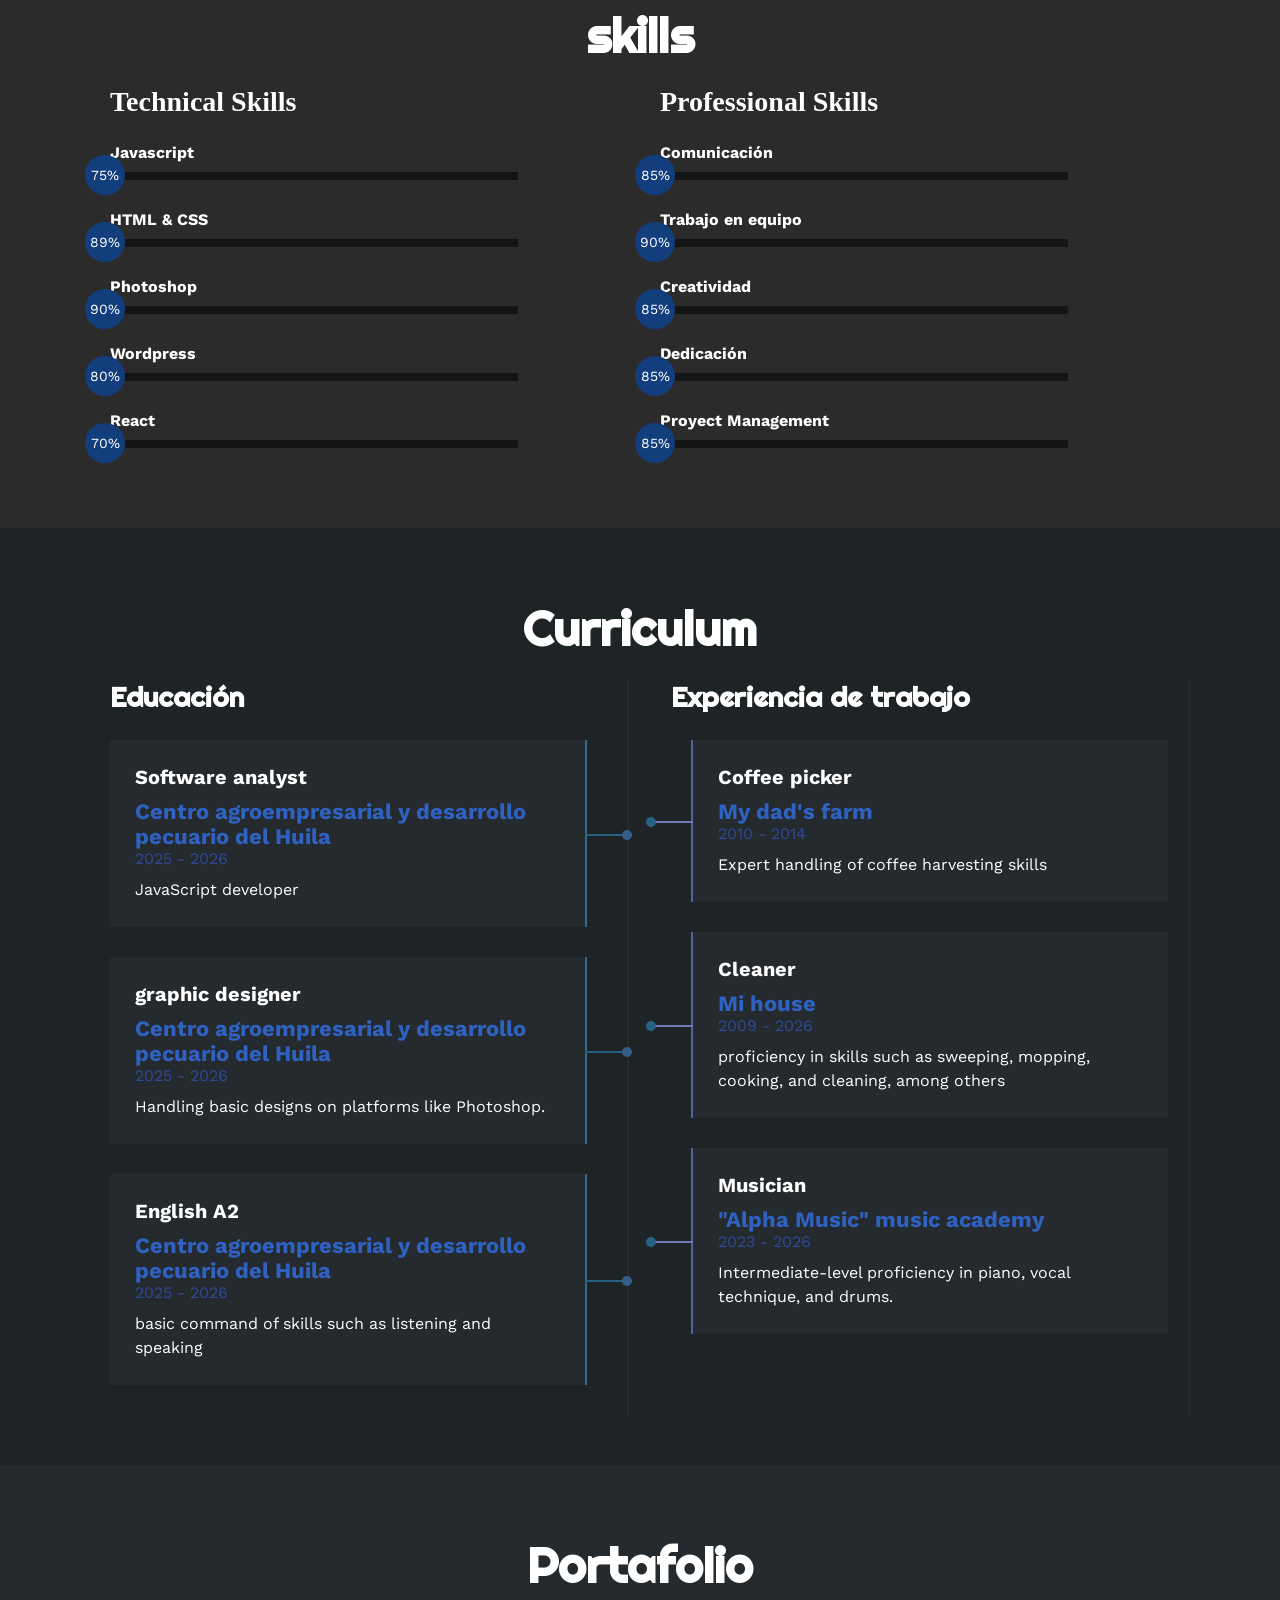
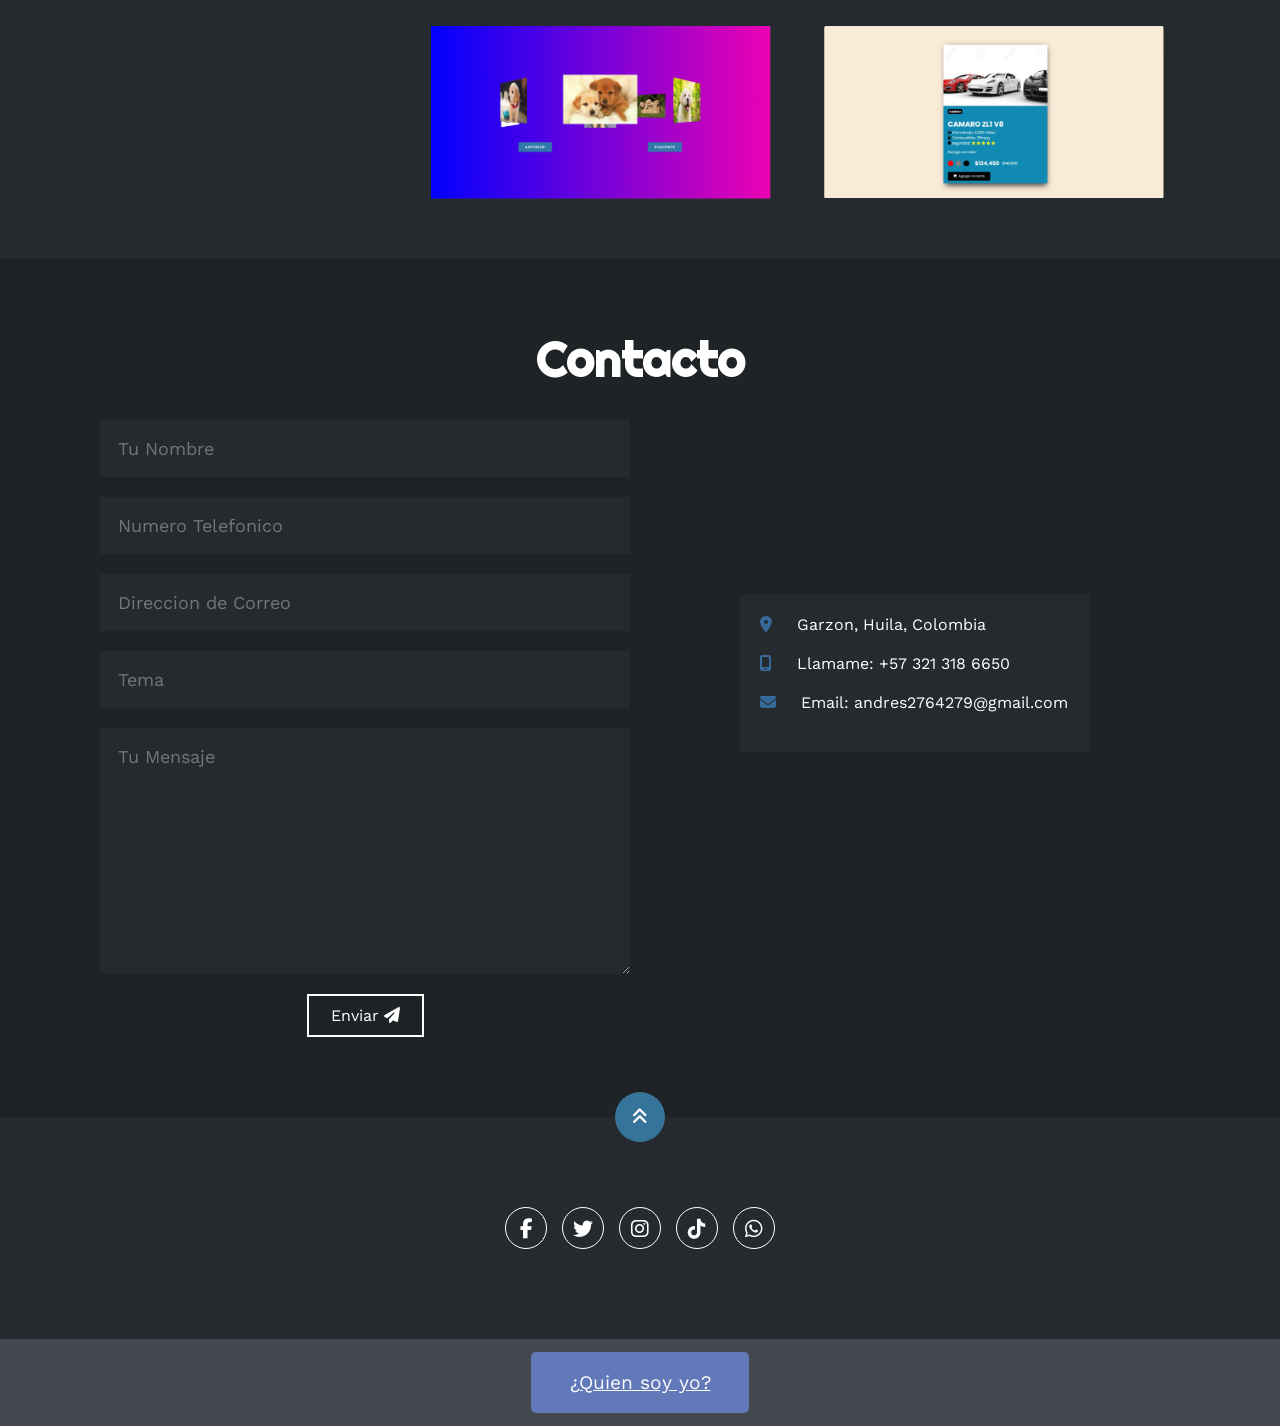
==== commit 05d488a1: "actualización en el portafolio - carga del trabajo VentaDeCarros" ====
--- a/index.html
+++ b/index.html
@@ -411,6 +411,15 @@
                 <a href="evidences/Galeria3d.DOM008/index.html" target="_blank">
                 <div class="proyecto">
                     <img src="img/p7.jpeg" alt="">
+                    <div class="overlay">
+                        <h3>Ejercicio de desarrollo de sofware</h3>
+                        <p>Fotografia</p>
+                    </div>
+                </div>
+                </a>
+                <a href="evidences/VentaCarros.DOM004/index.html" target="_blank">
+                <div class="proyecto">
+                    <img src="img/p8.jpeg" alt="">
                     <div class="overlay">
                         <h3>Ejercicio de desarrollo de sofware</h3>
                         <p>Fotografia</p>
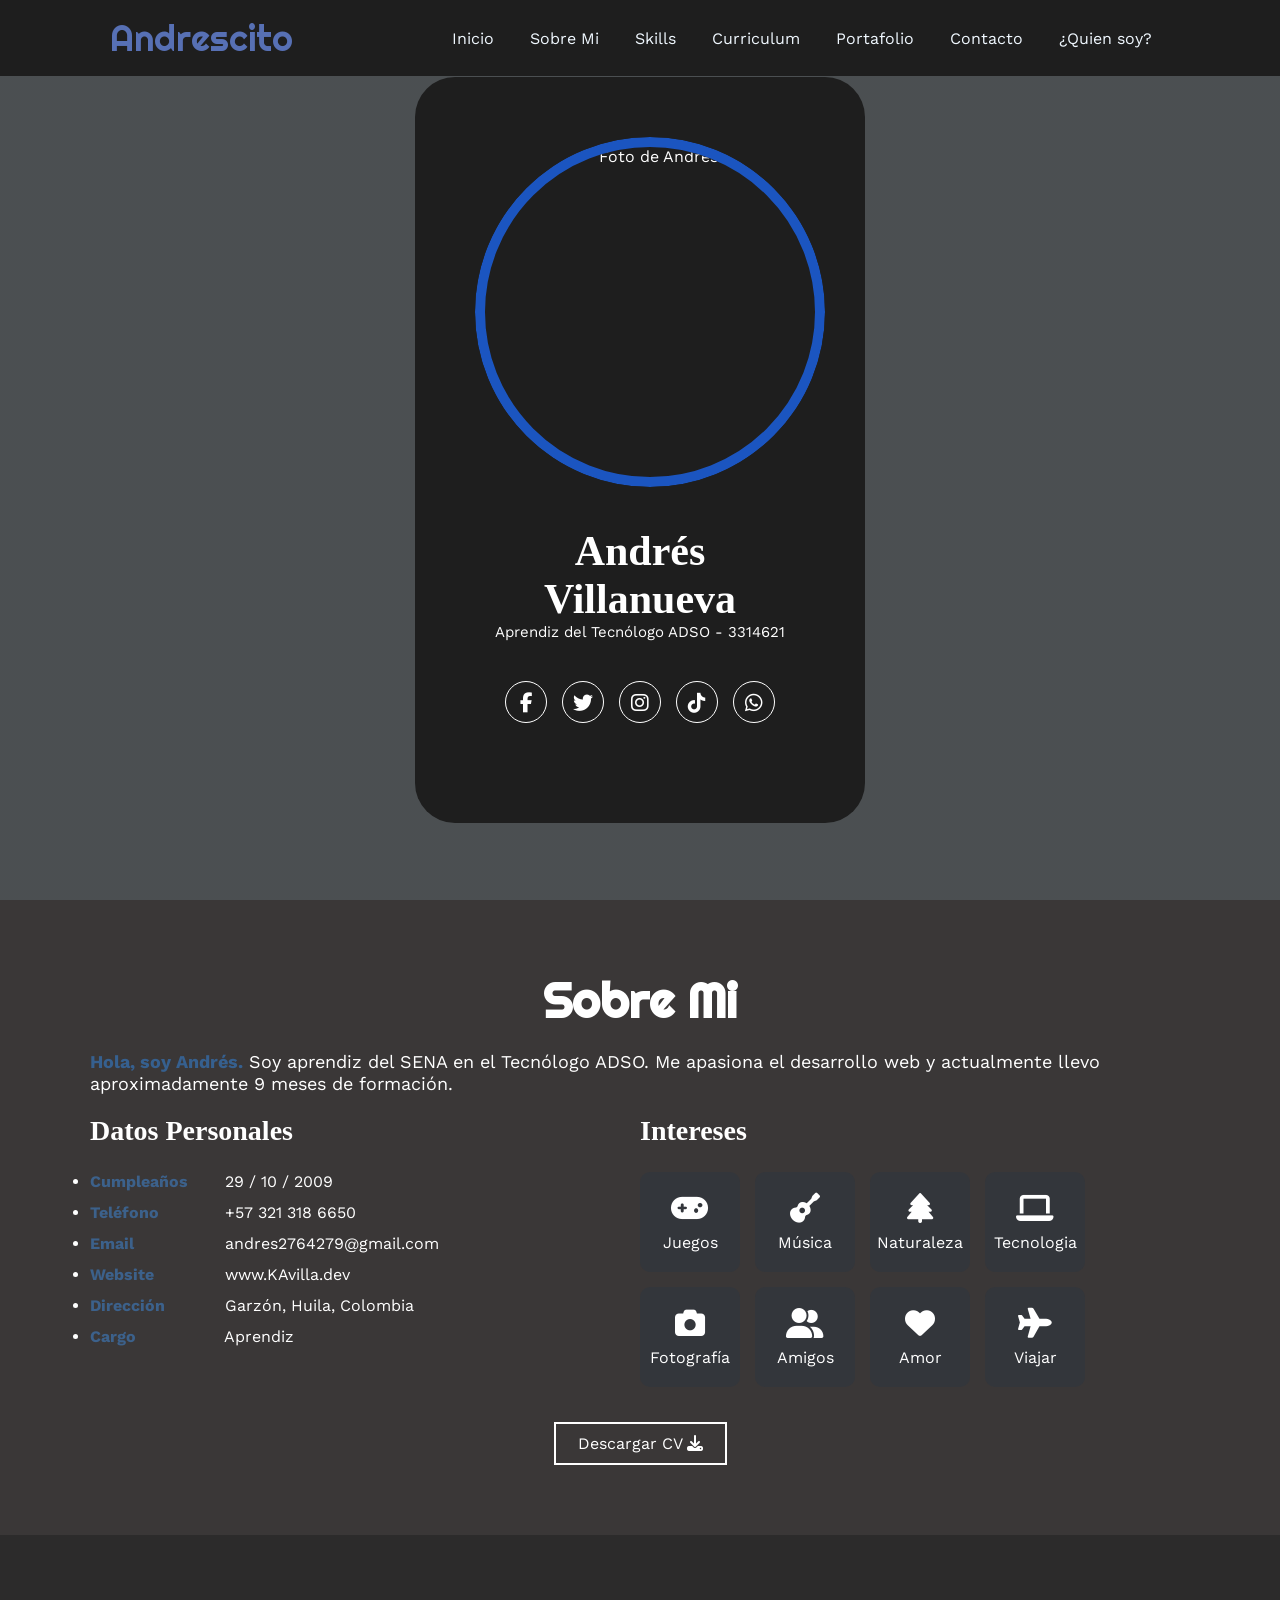
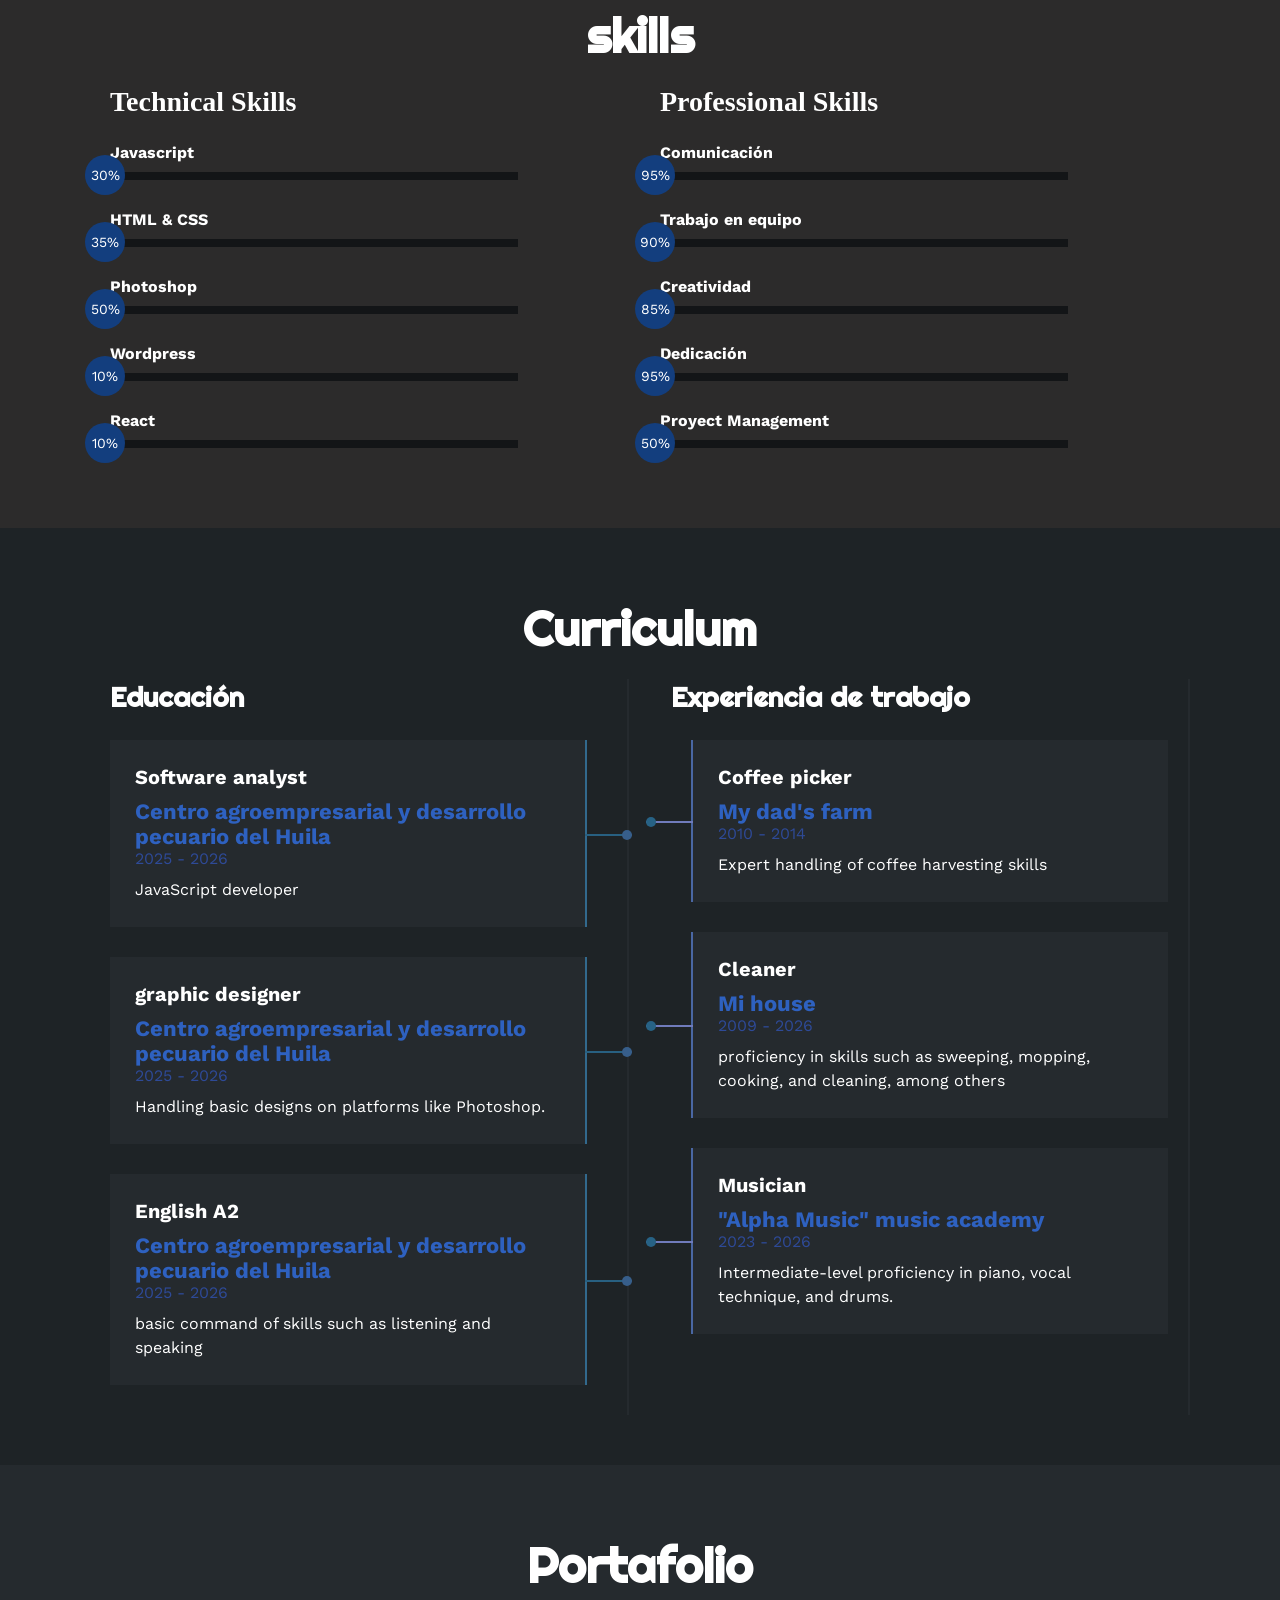
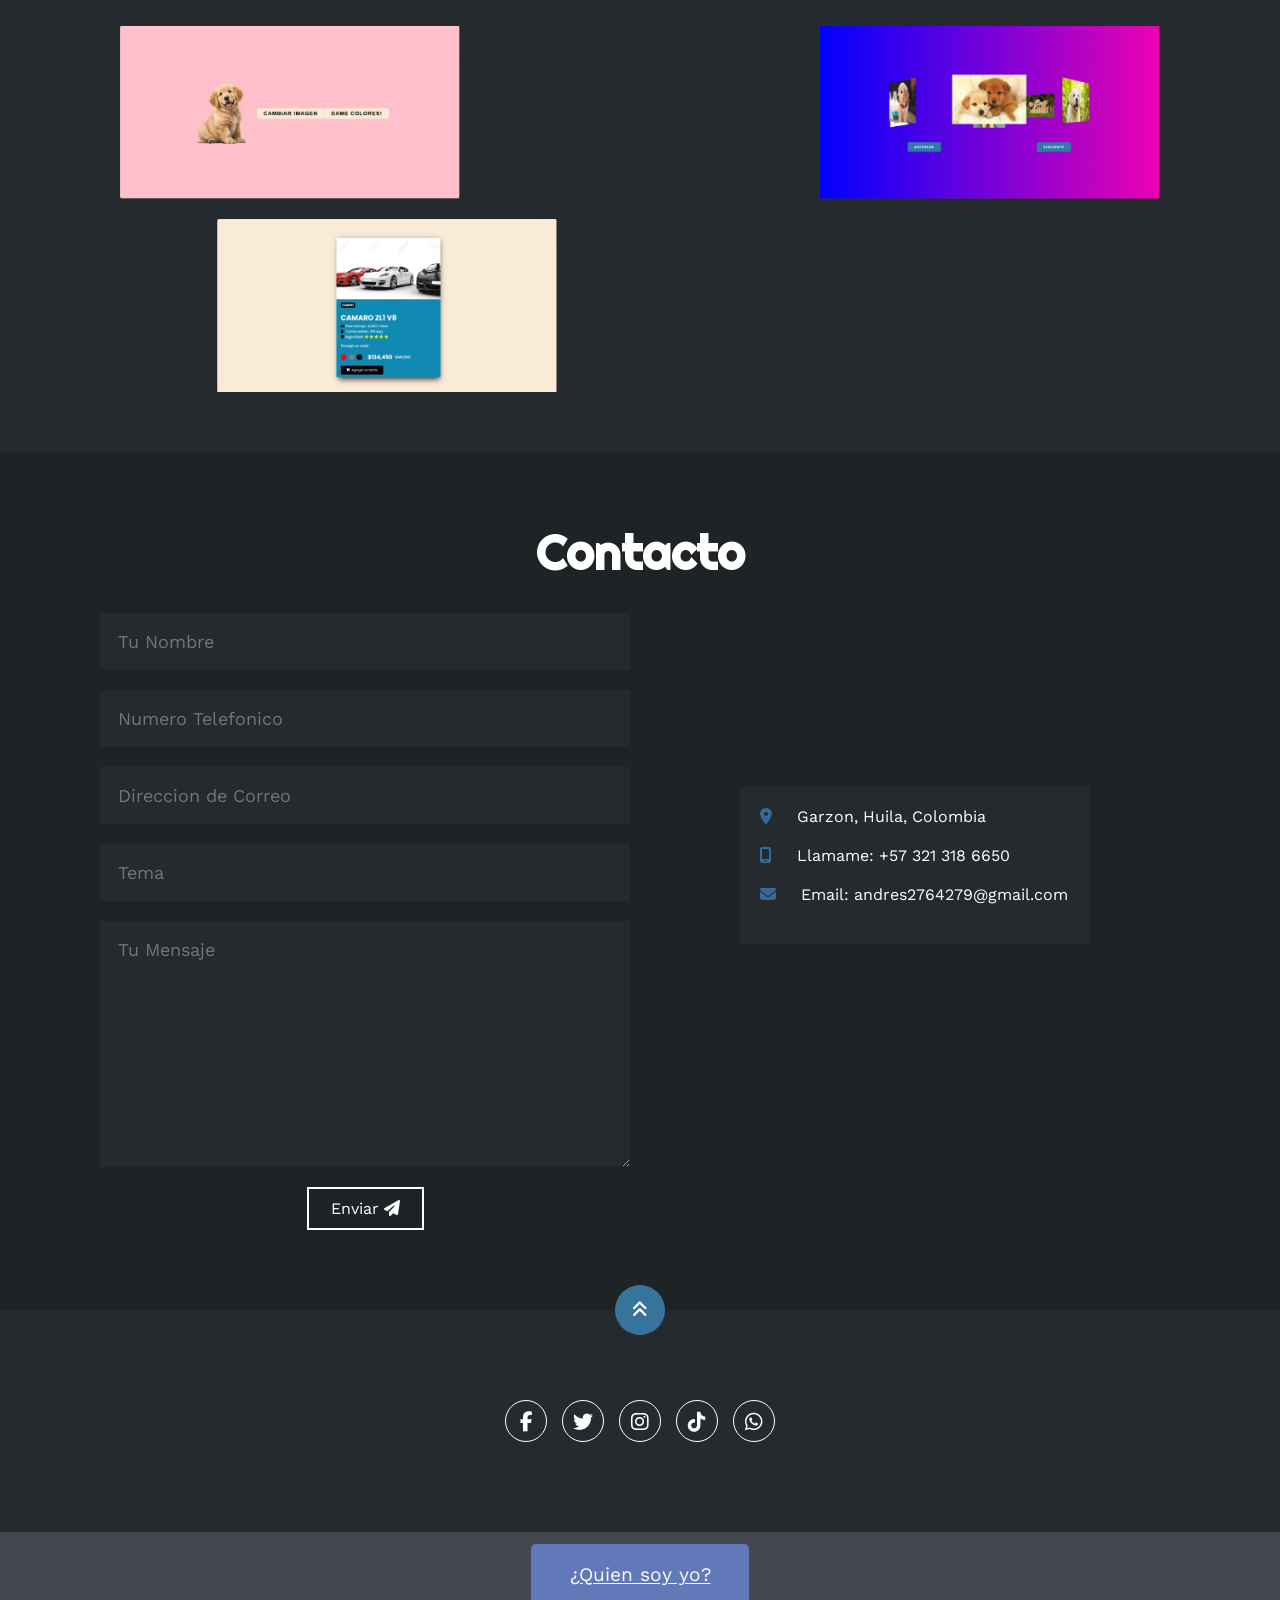
==== commit 109c2b65: "tercera actualización del portafolio - se añadió la seccion Cronometro" ====
--- a/index.html
+++ b/index.html
@@ -24,7 +24,7 @@
                     <li><a href="#sobremi" onclick="seleccionar()">Sobre Mi</a></li>
                     <li><a href="#skills" onclick="seleccionar()">Skills</a></li>
                     <li><a href="#curriculum" onclick="seleccionar()">Curriculum</a></li>
-                    <li><a href="#portfolio" onclick="seleccionar()">Portfolio</a></li>
+                    <li><a href="#portfolio" onclick="seleccionar()">Portafolio</a></li>
                     <li><a href="#contacto" onclick="seleccionar()">Contacto</a></li>
                     <li><a href="#quiensoy" onclick="seleccionar()">¿Quien soy?</a></li>
                 </ul>
@@ -197,7 +197,7 @@
                         <span>Javascript</span>
                         <div class="barra-skill">
                             <div class="progreso">
-                                <span>75%</span>
+                                <span>30%</span>
                             </div>
                         </div>
                     </div>
@@ -205,7 +205,7 @@
                         <span>HTML & CSS</span>
                         <div class="barra-skill">
                             <div class="progreso">
-                                <span>89%</span>
+                                <span>35%</span>
                             </div>
                         </div>
                     </div>
@@ -213,7 +213,7 @@
                         <span>Photoshop</span>
                         <div class="barra-skill">
                             <div class="progreso">
-                                <span>90%</span>
+                                <span>50%</span>
                             </div>
                         </div>
                     </div>
@@ -221,7 +221,7 @@
                         <span>Wordpress</span>
                         <div class="barra-skill">
                             <div class="progreso">
-                                <span>80%</span>
+                                <span>10%</span>
                             </div>
                         </div>
                     </div>
@@ -229,7 +229,7 @@
                         <span>React</span>
                         <div class="barra-skill">
                             <div class="progreso">
-                                <span>70%</span>
+                                <span>10%</span>
                             </div>
                         </div>
                     </div>
@@ -241,7 +241,7 @@
                             <span>Comunicación</span>
                             <div class="barra-skill">
                                 <div class="progreso">
-                                    <span>85%</span>
+                                    <span>95%</span>
                                 </div>
                             </div>
                     </div>
@@ -265,7 +265,7 @@
                             <span>Dedicación</span>
                             <div class="barra-skill">
                                 <div class="progreso">
-                                    <span>85%</span>
+                                    <span>95%</span>
                                 </div>
                             </div>
                     </div>
@@ -273,7 +273,7 @@
                             <span>Proyect Management</span>
                             <div class="barra-skill">
                                 <div class="progreso">
-                                    <span>85%</span>
+                                    <span>50%</span>
                                 </div>
                             </div>
                     </div>
@@ -358,8 +358,8 @@
                     <div class="proyecto">
                         <img src="img/p1.jpeg" alt="">
                         <div class="overlay">
-                            <h3>Ejercicio de desarrollo de sofware</h3>
-                            <p>Fotografia</p>
+                            <h3>Cambio de color</h3>
+                            <p>Manejo del DOM</p>
                         </div>
                     </div>
                 </a>
@@ -367,64 +367,82 @@
                     <div class="proyecto">
                         <img src="img/p2.jpeg" alt="">
                         <div class="overlay">
-                            <h3>Ejercicio de desarrollo de sofware</h3>
-                            <p>Fotografia</p>
+                            <h3>Juego de Palabras</h3>
+                            <p>Manejo del DOM</p>
                         </div>
                     </div>
                 </a>
                 <a href="evidences/Registro.DOM14/index.html" target="_blank">
-                <div class="proyecto">
-                    <img src="img/p3.jpeg" alt="">
-                    <div class="overlay">
-                        <h3>Ejercicio de desarrollo de sofware</h3>
-                        <p>Fotografia</p>
-                    </div>
-                </div>
+                    <div class="proyecto">
+                        <img src="img/p3.jpeg" alt="">
+                        <div class="overlay">
+                            <h3>Registro del aprendiz</h3>
+                            <p>Manejo del DOM</p>
+                        </div>
+                    </div>
                 </a>    
                 <a href="evidences/ListaProductos.DOM/index.html" target="_blank">
-                <div class="proyecto">
-                    <img src="img/p4.jpeg" alt="">
-                    <div class="overlay">
-                        <h3>Ejercicio de desarrollo de sofware</h3>
-                        <p>Fotografia</p>
-                    </div>
-                </div>
+                    <div class="proyecto">
+                        <img src="img/p4.jpeg" alt="">
+                        <div class="overlay">
+                            <h3>Lista de productos</h3>
+                            <p>Manejo del DOM</p>
+                        </div>
+                    </div>
                 </a>
                 <a href="evidences/ListaTareas.DOM12/index.html" target="_blank">
-                <div class="proyecto">
-                    <img src="img/p5.jpeg" alt="">
-                    <div class="overlay">
-                        <h3>Ejercicio de desarrollo de sofware/h3>
-                        <p>Fotografia</p>
-                    </div>
-                </div>
+                    <div class="proyecto">
+                        <img src="img/p5.jpeg" alt="">
+                        <div class="overlay">
+                            <h3>Lista de Tareas</h3>
+                            <p>Manejo del DOM</p>
+                        </div>
+                    </div>
                 </a>
                 <a href="evidences/Calculadora.DOM11/index.html" target="_blank">
-                <div class="proyecto">
-                    <img src="img/p6.jpeg" alt="">
-                    <div class="overlay">
-                        <h3>Ejercicio de desarrollo de sofware</h3>
-                        <p>Fotografia</p>
-                    </div>
-                </div>
+                    <div class="proyecto">
+                        <img src="img/p6.jpeg" alt="">
+                        <div class="overlay">
+                            <h3>Calculadora</h3>
+                            <p>Manejo del DOM</p>
+                        </div>
+                    </div>
                 </a>
                 <a href="evidences/Galeria3d.DOM008/index.html" target="_blank">
-                <div class="proyecto">
-                    <img src="img/p7.jpeg" alt="">
-                    <div class="overlay">
-                        <h3>Ejercicio de desarrollo de sofware</h3>
-                        <p>Fotografia</p>
-                    </div>
-                </div>
-                </a>
+                    <div class="proyecto">
+                        <img src="img/p7.jpeg" alt="">
+                        <div class="overlay">
+                            <h3>Galeria 3D</h3>
+                            <p>Manejo del DOM</p>
+                        </div>
+                    </div>
+                    </a>
                 <a href="evidences/VentaCarros.DOM004/index.html" target="_blank">
-                <div class="proyecto">
-                    <img src="img/p8.jpeg" alt="">
-                    <div class="overlay">
-                        <h3>Ejercicio de desarrollo de sofware</h3>
-                        <p>Fotografia</p>
-                    </div>
-                </div>
+                    <div class="proyecto">
+                        <img src="img/p8.jpeg" alt="">
+                        <div class="overlay">
+                            <h3>Venta de carros</h3>
+                            <p>Manejo del DOM</p>
+                        </div>
+                    </div>
+                </a>
+                <a href="evidences/Bateria.DOM010/index.html" target="_blank">
+                    <div class="proyecto">
+                        <img src="img/p9.jpeg" alt="">
+                        <div class="overlay">
+                            <h3>Bateria</h3>
+                            <p>Manejo del DOM</p>
+                        </div>
+                    </div>
+                </a>
+                <a href="evidences/Cronometro.DOM006/index.html" target="_blank">
+                    <div class="proyecto">
+                        <img src="img/p10.jpeg" alt="">
+                        <div class="overlay">
+                            <h3>Cronometro</h3>
+                            <p>Manejo del DOM</p>
+                        </div>
+                    </div>
                 </a>
             </div>
         </div>
--- a/css/styles.css
+++ b/css/styles.css
@@ -330,7 +330,7 @@
 
 @keyframes javascript{
     0%{width: 0%;}
-    100%{width: 75%;}
+    100%{width: 30%;}
 }
 
 
@@ -341,7 +341,7 @@
 
 @keyframes htmlcss{
     0%{width: 0%;}
-    100%{width: 89%;}
+    100%{width: 35%;}
 }
 
 
@@ -352,65 +352,65 @@
 
 @keyframes photoshop{
     0%{width: 0%;}
+    100%{width: 50%;}
+}
+
+
+.skills .skill .wordpress{
+    width: 0%;
+    animation: 2s wordpress forwards;
+}
+
+@keyframes wordpress{
+    0%{width: 0%;}
+    100%{width: 10%;}
+}
+
+
+.skills .skill .react{
+    width: 0%;
+    animation: 2s react forwards;
+}
+
+@keyframes react{
+    0%{width: 0%;}
+    100%{width: 10%;}
+}
+
+
+.skills .skill .comunicacion{
+    width: 0%;
+    animation: 2s comunicacion forwards;
+}
+
+@keyframes comunicacion{
+    0%{width: 0%;}
+    100%{width: 95%;}
+}
+
+
+.skills .skill .equipo{
+    width: 0%;
+    animation: 2s equipo forwards;
+}
+
+@keyframes equipo{
+    0%{width: 0%;}
     100%{width: 90%;}
 }
 
 
-.skills .skill .wordpress{
-    width: 0%;
-    animation: 2s wordpress forwards;
-}
-
-@keyframes wordpress{
-    0%{width: 0%;}
-    100%{width: 80%;}
-}
-
-
-.skills .skill .react{
-    width: 0%;
-    animation: 2s react forwards;
-}
-
-@keyframes react{
-    0%{width: 0%;}
-    100%{width: 70%;}
-}
-
-
-.skills .skill .comunicacion{
-    width: 0%;
-    animation: 2s comunicacion forwards;
-}
-
-@keyframes comunicacion{
+.skills .skill .creatividad{
+    width: 0%;
+    animation: 2s creatividad forwards;
+}
+
+@keyframes creatividad{
     0%{width: 0%;}
     100%{width: 85%;}
 }
 
 
-.skills .skill .equipo{
-    width: 0%;
-    animation: 2s equipo forwards;
-}
-
-@keyframes equipo{
-    0%{width: 0%;}
-    100%{width: 90%;}
-}
-
-
-.skills .skill .creatividad{
-    width: 0%;
-    animation: 2s creatividad forwards;
-}
-
-@keyframes creatividad{
-    0%{width: 0%;}
-    100%{width: 99%;}
-}
-
-
 .skills .skill .dedicacion{
     width: 0%;
     animation: 2s dedicacion forwards;
@@ -418,7 +418,7 @@
 
 @keyframes dedicacion{
     0%{width: 0%;}
-    100%{width: 80%;}
+    100%{width: 95%;}
 }
 
 
@@ -429,7 +429,7 @@
 
 @keyframes proyectmanagement{
     0%{width: 0%;}
-    100%{width: 85%;}
+    100%{width: 50%;}
 }
 
 
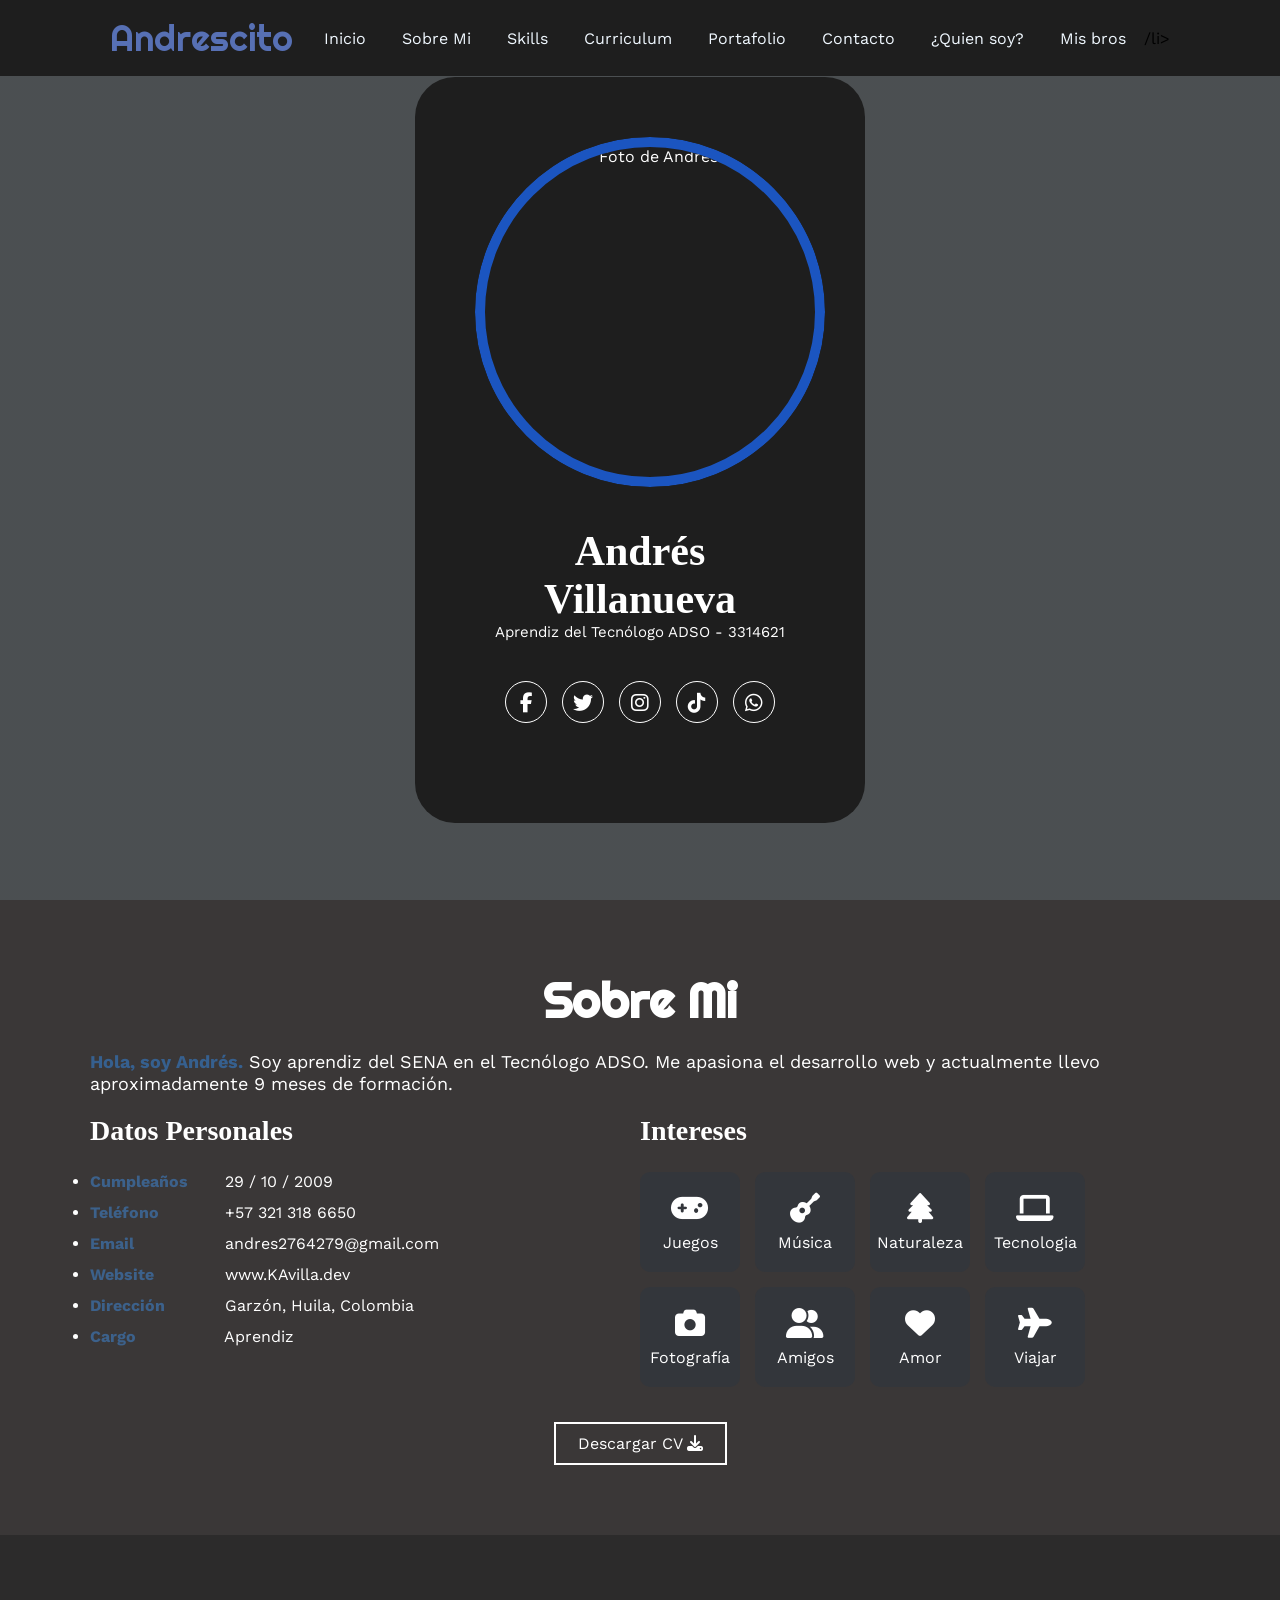
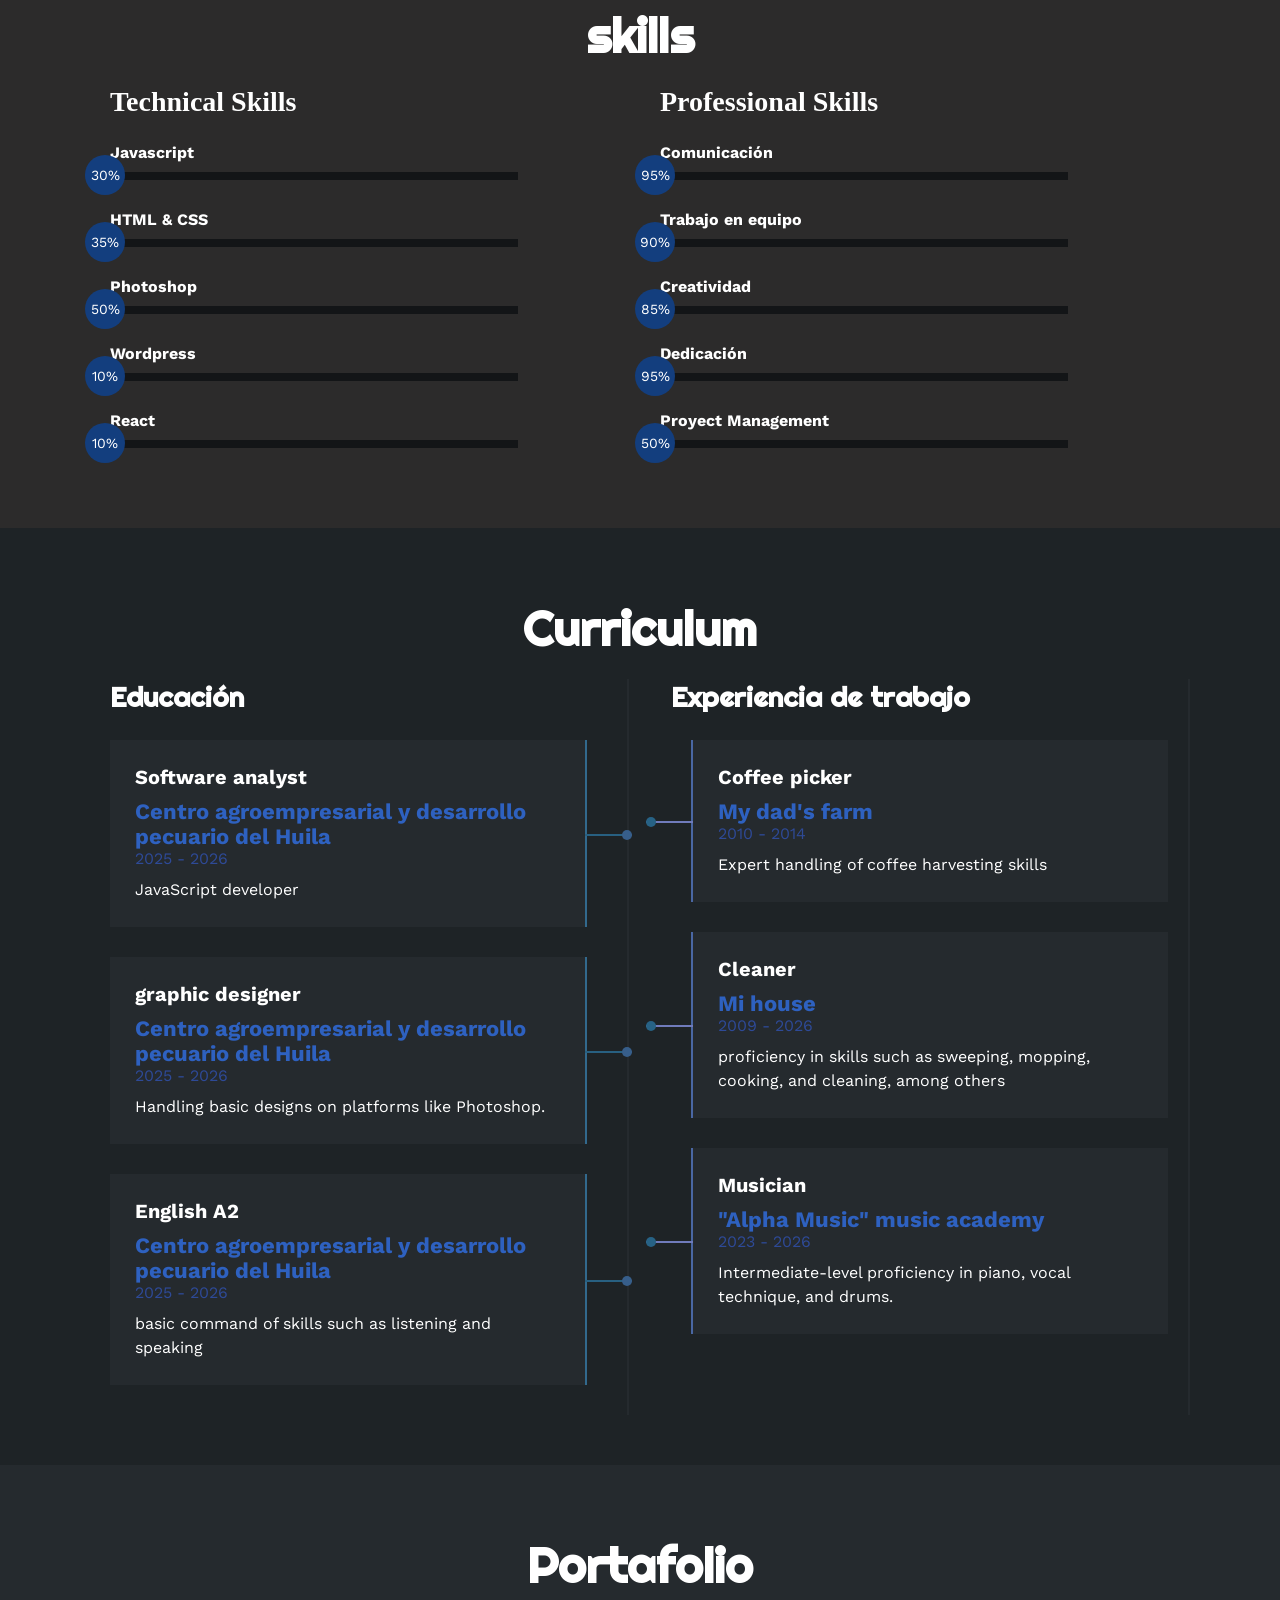
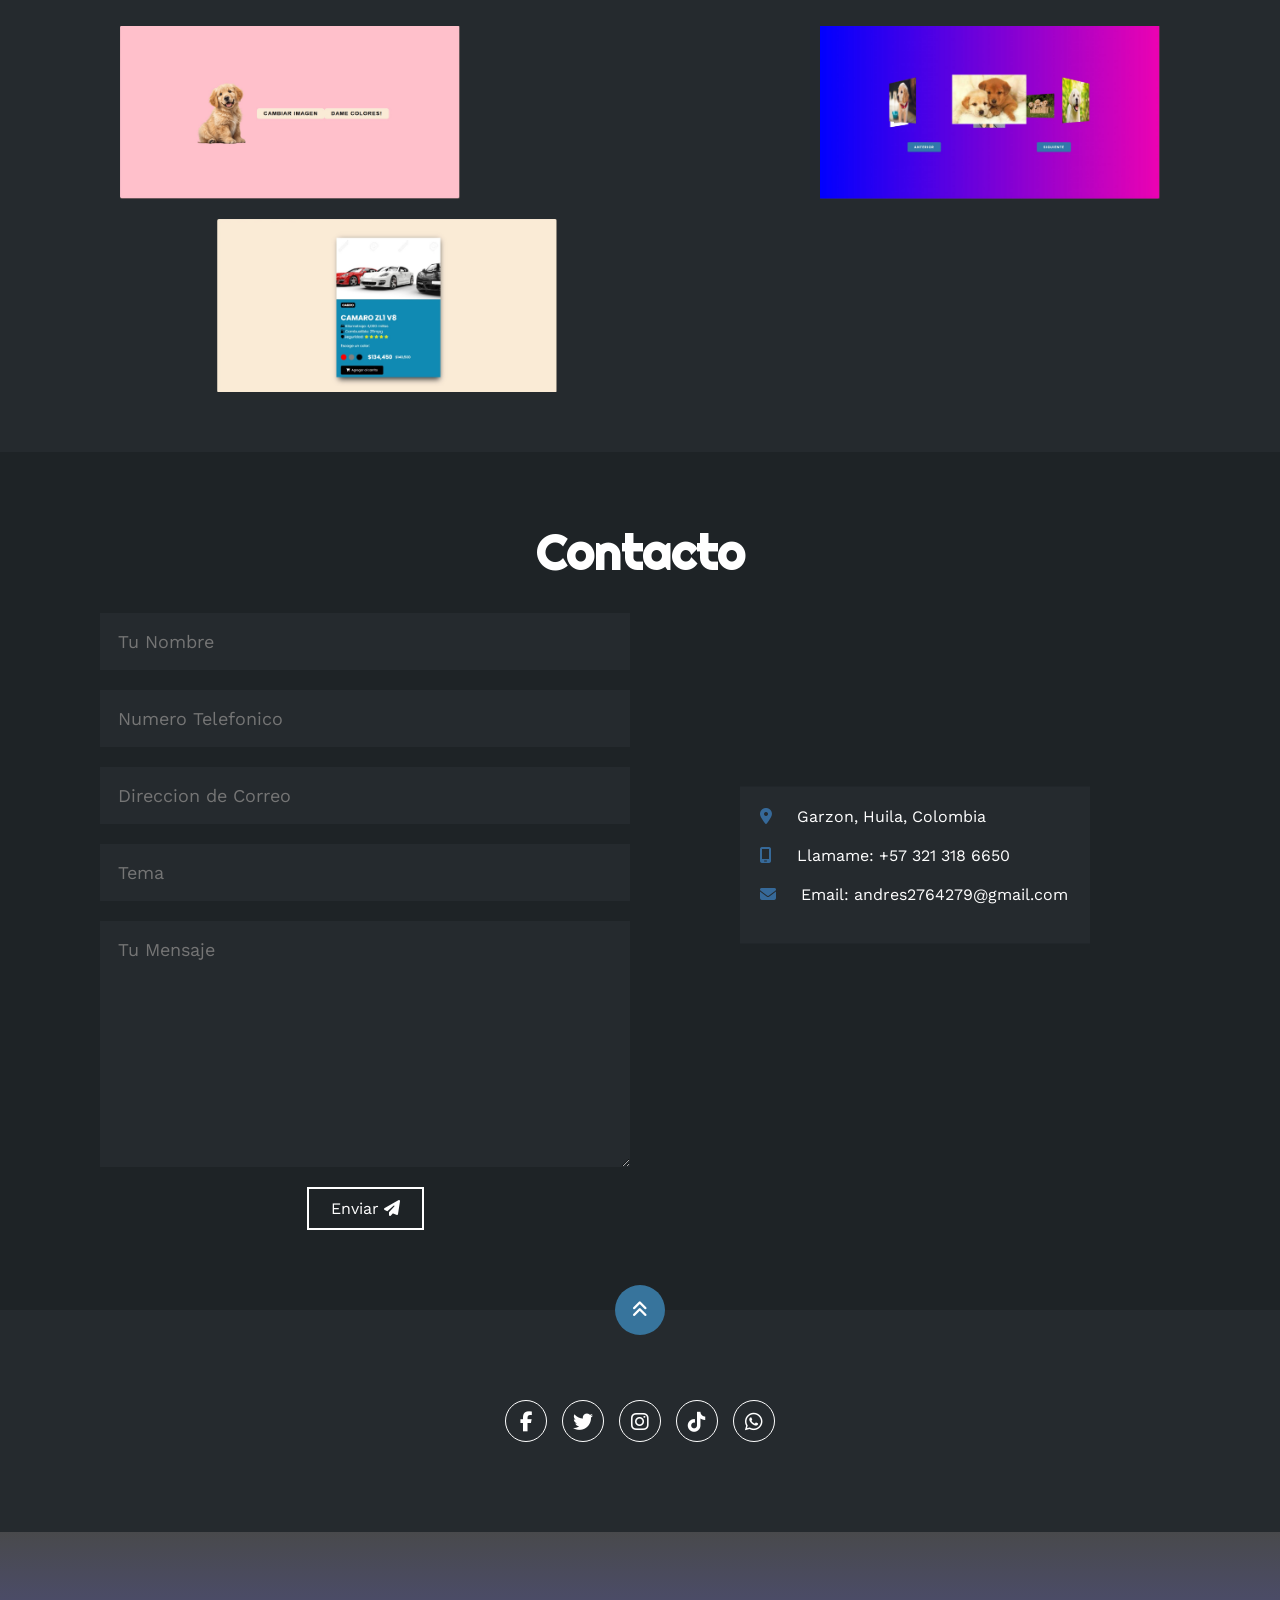
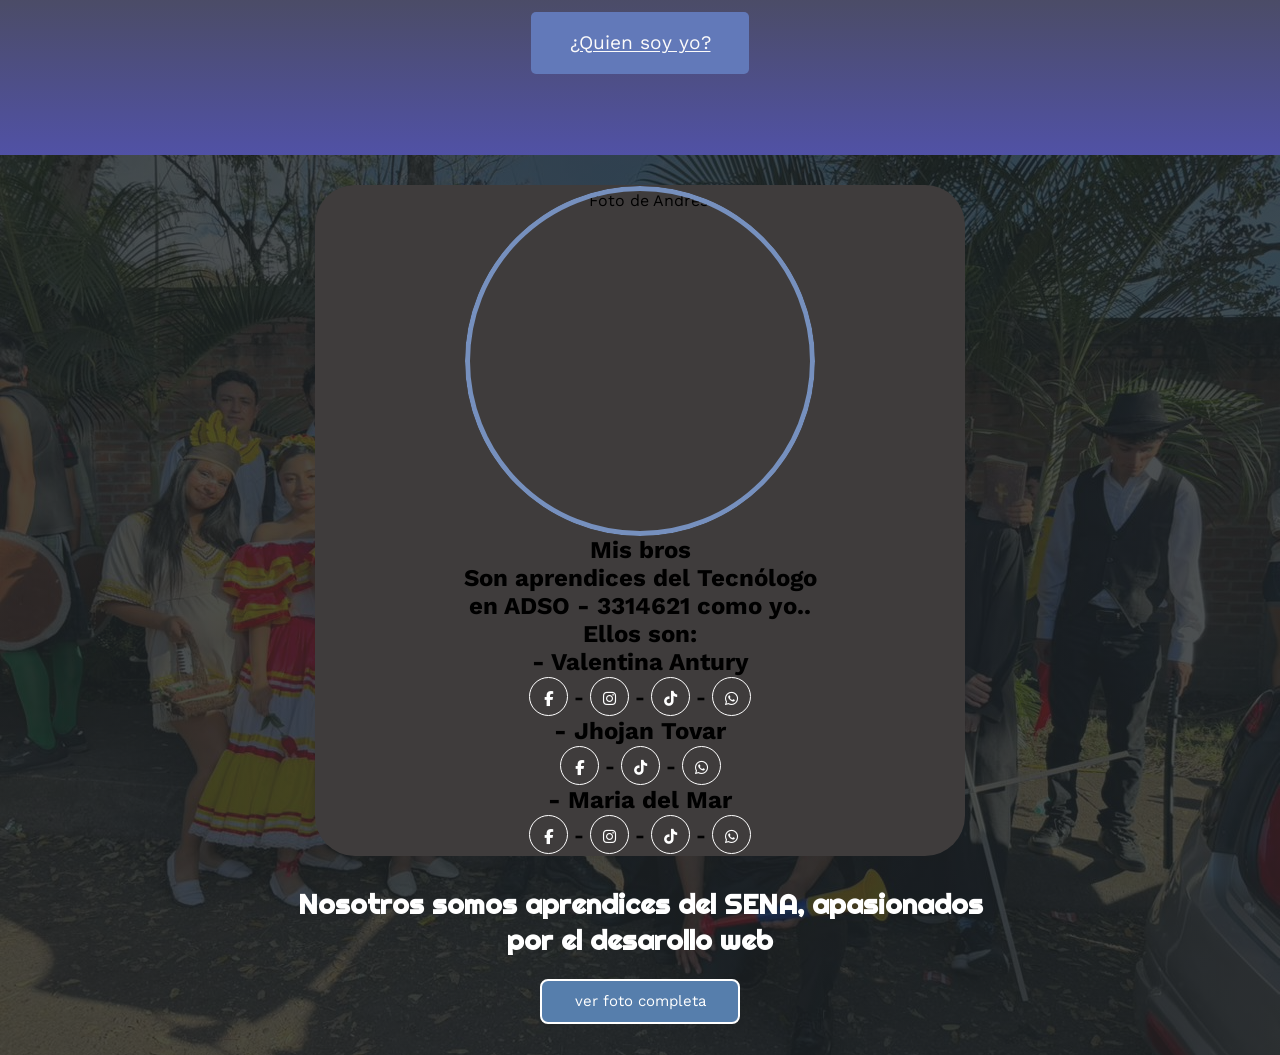
==== commit 0a1359db: "Actualización en la sección MisBros" ====
--- a/index.html
+++ b/index.html
@@ -27,6 +27,7 @@
                     <li><a href="#portfolio" onclick="seleccionar()">Portafolio</a></li>
                     <li><a href="#contacto" onclick="seleccionar()">Contacto</a></li>
                     <li><a href="#quiensoy" onclick="seleccionar()">¿Quien soy?</a></li>
+                    <li><a href="#misbros" onclick="seleccionar()">Mis bros</a>/li>
                 </ul>
             </nav>
 
@@ -490,13 +491,24 @@
             <i class="fa-solid fa-angles-up"></i>
         </a>
         <div class="redes">
-            <a href="#"><i class="fa-brands fa-facebook-f"></i></a>
-            <a href="#"><i class="fa-brands fa-twitter"></i></a>
-            <a href="#"><i class="fa-brands fa-instagram"></i></a>
-            <a href="#"><i class="fa-brands fa-tiktok"></i></a>
-            <a href="#"><i class="fa-brands fa-whatsapp"></i></a>
-        </div>
+                <a href="https://www.facebook.com/andres.villanueva.492855" target="_blank">
+                    <i class="fa-brands fa-facebook-f"></i></a>
+
+                <a href="https://x.com/@AndrsVi8139067" target="_blank">
+                    <i class="fa-brands fa-twitter"></i></a>
+
+                <a href="https://www.instagram.com/andresvillanueva304" target="_blank">
+                    <i class="fa-brands fa-instagram"></i></a>
+
+                <a href="https://www.tiktok.com/@andres._.6650" target="_blank" rel="noopener noreferrer">
+                <i class="fa-brands fa-tiktok"></i></a>
+
+                <a href="https://wa.me/573213186650" target="_blank" rel="noopener noreferrer">
+                <i class="fa-brands fa-whatsapp"></i></a>
+
+            </div>
     </footer>
+
     <script src="js/script.js"></script>
 
     <section id="quiensoy" class="quiensoy">
@@ -505,6 +517,73 @@
             
         </div>
     </section>
-    
+
+    <section id="misbros" class="misbros">
+
+        <div class="contenido-bros">
+            <div class="container-bros">
+
+                <div class="bros-img">
+                    <img src="img/bros.jpeg" alt="Foto de Andrés">
+                </div>
+
+                <h1>Mis bros</h1>
+
+                <h2>Son aprendices del Tecnólogo</h2>
+
+                <h2> en ADSO - 3314621 como yo..</h2>
+
+                <h2>Ellos son:</h2>
+
+                <h2> - Valentina Antury</h2>
+                <h3><a href="https://www.facebook.com/andres.villanueva.492855" target="_blank">
+                    <i class="fa-brands fa-facebook-f"></i></a>
+                      -
+                     <a href="https://x.com/@AndrsVi8139067" target="_blank">
+                    <i class="fa-brands fa-instagram"></i></a>
+                     - 
+                     <a href="https://www.tiktok.com/@andres._.6650" target="_blank" rel="noopener noreferrer">
+                    <i class="fa-brands fa-tiktok"></i></a> 
+                     - 
+                    <a href="https://wa.me/573213186650" target="_blank" rel="noopener noreferrer">
+                    <i class="fa-brands fa-whatsapp"></i></a> </h3>
+
+                <h2> - Jhojan Tovar</h2>
+                <h3><a href="https://www.facebook.com/andres.villanueva.492855" target="_blank">
+                    <i class="fa-brands fa-facebook-f"></i></a>
+                     - 
+                     <a href="https://www.tiktok.com/@andres._.6650" target="_blank" rel="noopener noreferrer">
+                    <i class="fa-brands fa-tiktok"></i></a> 
+                     - 
+                    <a href="https://wa.me/573213186650" target="_blank" rel="noopener noreferrer">
+                    <i class="fa-brands fa-whatsapp"></i></a> </h3>
+
+                <h2> - Maria del Mar</h2>
+                <h3><a href="https://www.facebook.com/andres.villanueva.492855" target="_blank">
+                    <i class="fa-brands fa-facebook-f"></i></a>
+                     -
+                     <a href="https://x.com/@AndrsVi8139067" target="_blank">
+                    <i class="fa-brands fa-instagram"></i></a>
+                     - 
+                     <a href="https://www.tiktok.com/@andres._.6650" target="_blank" rel="noopener noreferrer">
+                    <i class="fa-brands fa-tiktok"></i></a> 
+                     - 
+                    <a href="https://wa.me/573213186650" target="_blank" rel="noopener noreferrer">
+                    <i class="fa-brands fa-whatsapp"></i></a> </h3>
+                    
+            </div>
+            
+
+            <div class="container-info">
+                <h2>Nosotros somos aprendices del SENA, apasionados por el desarollo web</h2>
+            </div>
+                <div class="fondobig">
+                    <a href="img/fondobros.jpeg" target="_blank" rel="noopener noreferrer">ver foto completa</a>
+                </div>
+
+        </div>
+        
+    </section>
+
 </body>
 </html>
--- a/css/styles.css
+++ b/css/styles.css
@@ -216,8 +216,6 @@
 .sobremi .fila .col .container-intereses .interes:hover{
     background-color: rgb(78, 113, 167);
 }
-
-/* quedé en la pagina 21 listo para pasar a la 22*/
 
 .sobremi .fila .col .container-intereses .interes i{
     font-size: 30px;
@@ -842,11 +840,13 @@
 }
 
 .contenedor {
-    background: rgb(67, 71, 80);
+    background: linear-gradient(to top, rgba(37, 38, 143, 0.8), rgba(27, 28, 31, 0.8));
     padding: 2em;
     box-shadow: 0 4px 8px rgba(0,0,0,0.1);
     text-align: center;
-}
+    padding: 100px;
+}
+
 
 .boton {
     margin: 10px;
@@ -864,3 +864,100 @@
     background-color: #0b4e91;
 }
 
+.misbros {
+   
+    background: linear-gradient(to top, rgba(30, 35, 38, 0.8), rgba(30, 35, 38, 0.8)),  url(../img/fondobros.jpeg) no-repeat center center;
+    background-size: cover;
+    min-height: 100vh;
+    display: flex;
+    justify-content: center;
+    align-items: center;
+}
+
+.bros-img {
+    border-radius: 50%; 
+    overflow: hidden;   
+    width: 350px; 
+    height: 350px;
+    margin: auto;
+
+}
+
+.bros-img img {
+    width: 100%;
+    height: 100%;
+    object-fit: cover; 
+    display: block;
+}
+
+.misbros .container-bros{
+    padding: 1px;
+    background-color: #3f3c3c;
+    max-width: 650px;
+    margin: auto;
+    text-align: center;
+    border-radius: 40px;
+}
+
+.misbros .container-bros img{
+    margin-top: 40px;
+    border: 5px solid #7690be;
+    display: block;
+    margin: auto;
+    border-radius: 100%;
+}
+.container-info{
+    margin-top: 30px;
+    max-width: 700px;
+    text-align: center;
+    font-family: 'Righteous';
+}
+
+.contenido-bros a{
+    color: #fff;
+    display: inline-block;
+    text-decoration: none;
+    border: 1px solid #fff;
+    border-radius: 100%;
+    width: 39px;
+    height: 39px;
+    line-height: 42px;
+    margin: 1px;
+    font-size: 15px;
+    transition: 3s;
+}
+
+.contenido-bros .container-info h2{
+    color: #fff;
+    font-size: 28px;
+    font-family: 'Righteous';
+}
+
+.contenido-bros a:hover{
+    background-color: rgb(66, 91, 107);
+}
+
+.fondobig a{
+    display: flex;
+    justify-content: center; 
+    align-items: center;  
+    width: 200px;
+    height: 45px;
+    background: #567eac;
+    color: #fff;
+    text-decoration: none;
+    border: 2px solid #fff;
+    border-radius: 8px;
+    transition: .3s;
+}
+.fondobig{
+    display: flex;
+    justify-content: center;
+    margin-top: 20px; /* Opcional */
+}
+
+
+
+.fondobig a:hover{
+    background: rgb(40, 85, 170);
+}
